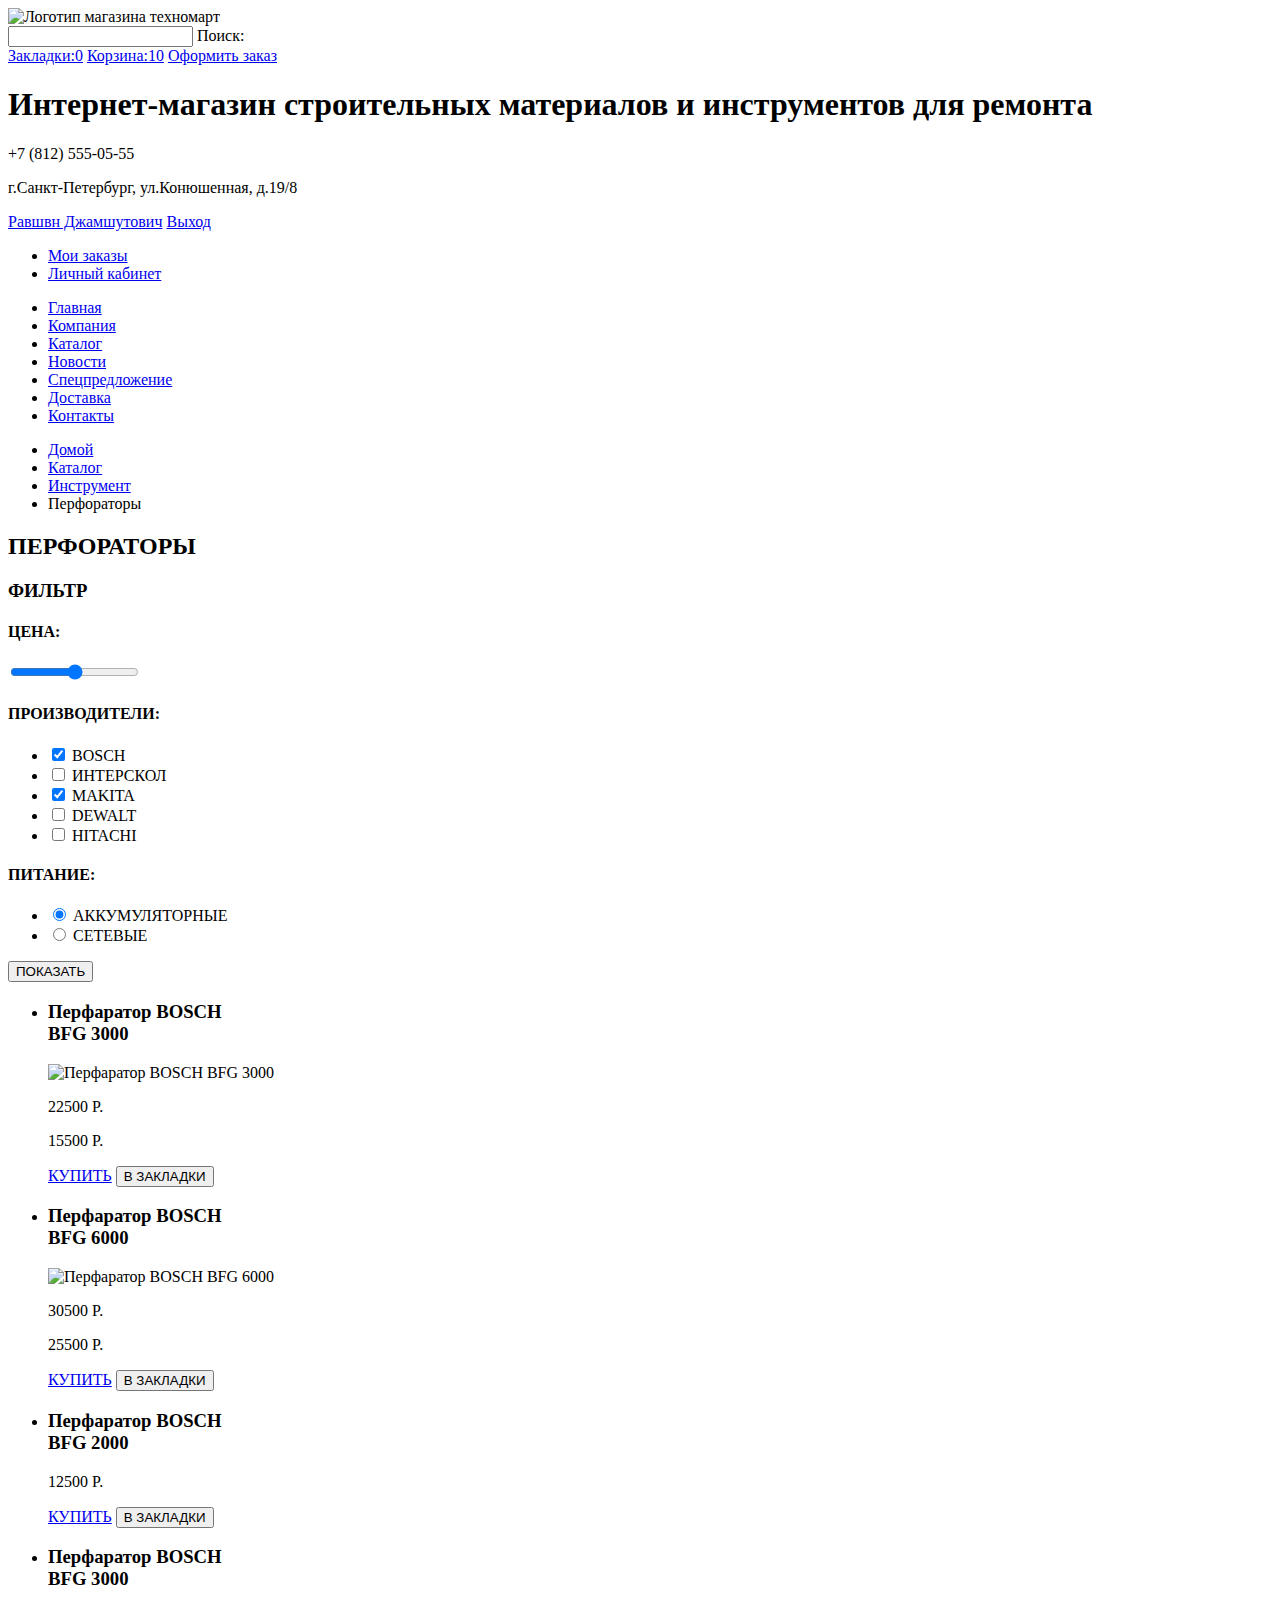
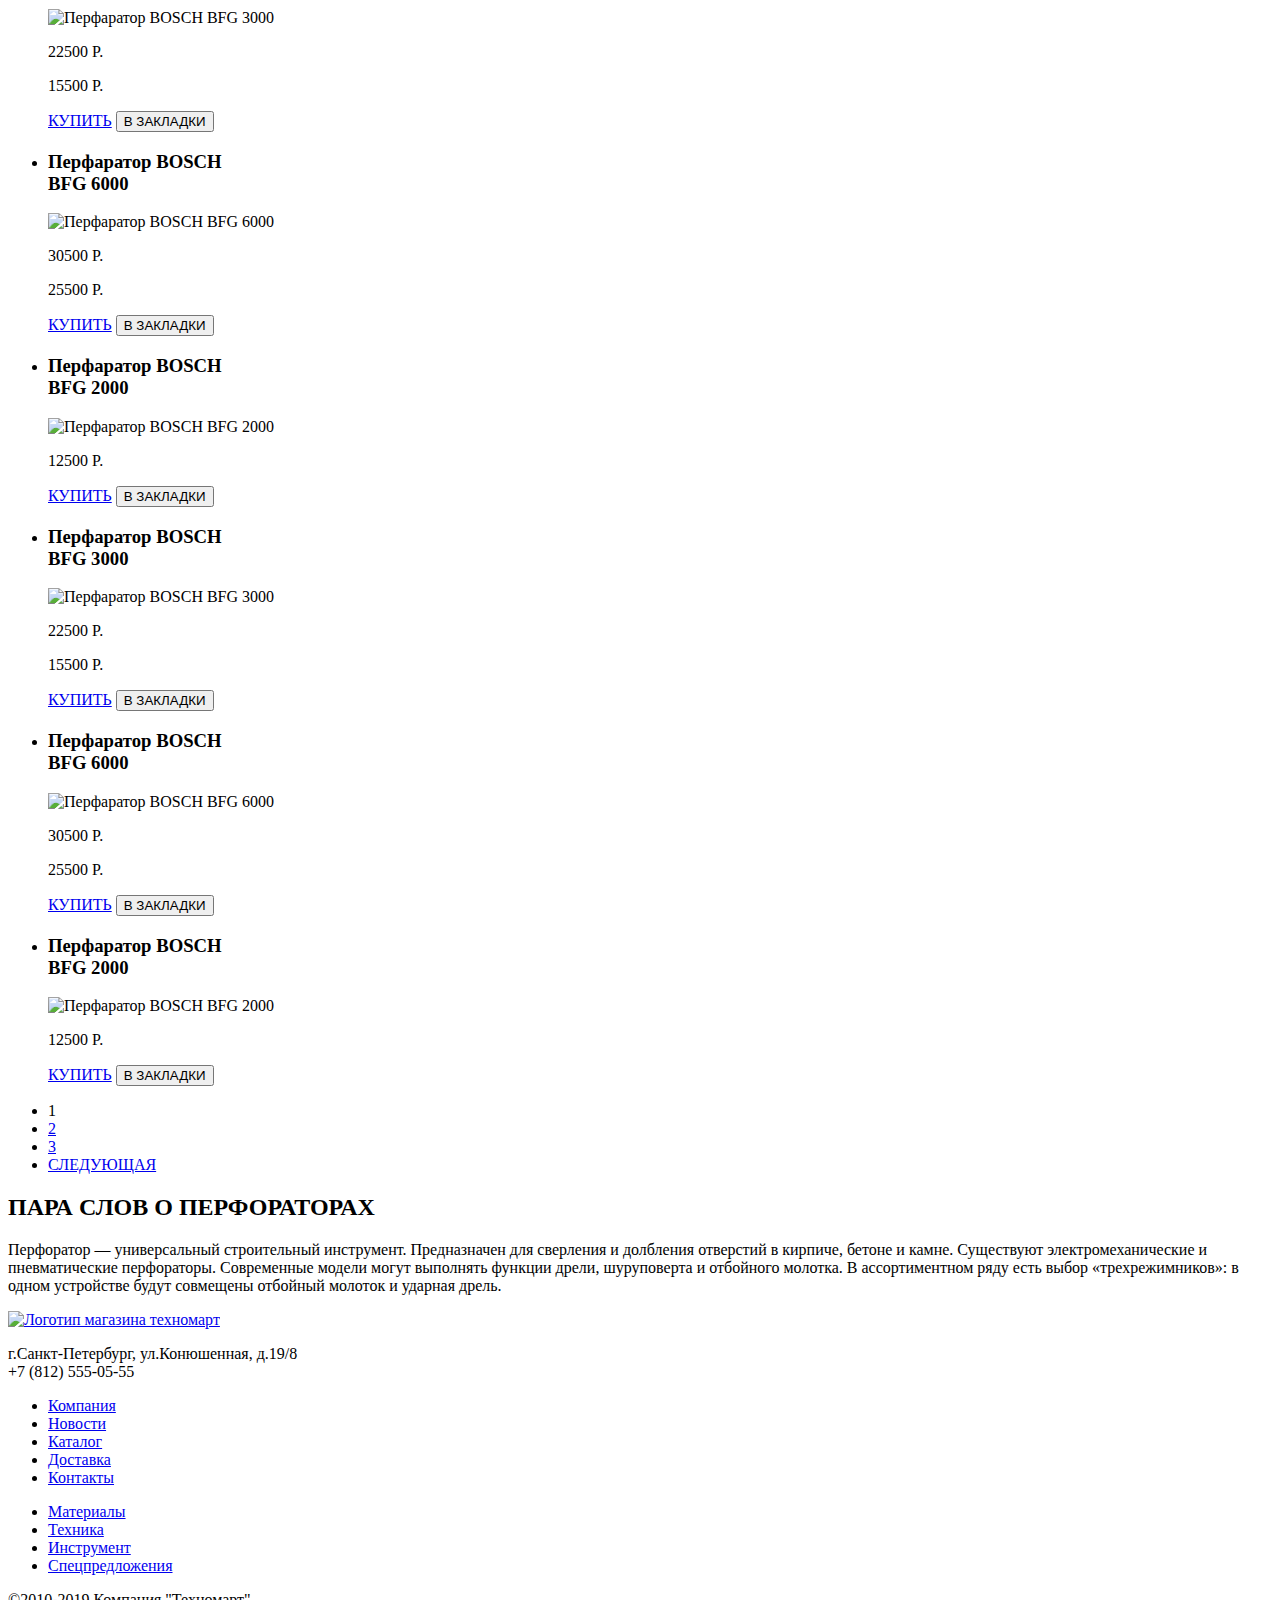
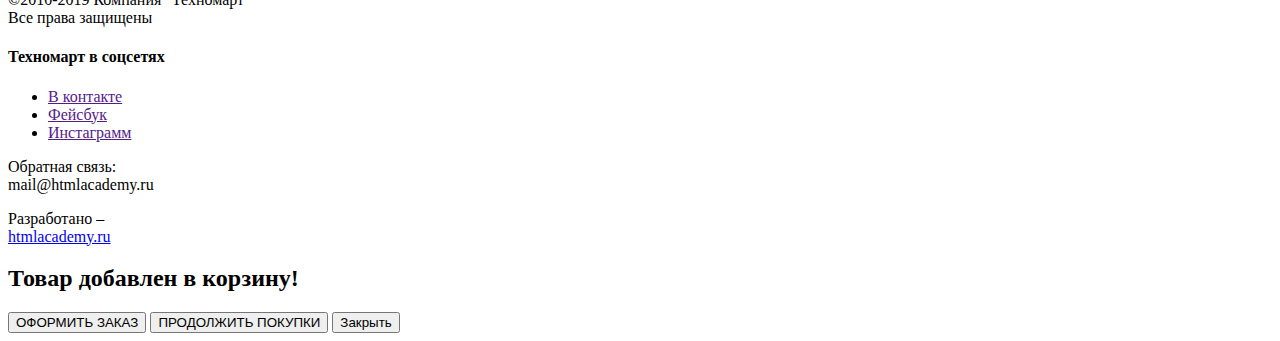
==== technomart-catalog.html @ 9d9e590a "задание 4" ====
<!DOCTYPE html>
<html lang="ru">

<head>
    <meta charset="utf-8">
    <title>HTML Academy: Техномарт</title>
</head>

<body>


    <header class="main-header">

        <section class="main-header-top">
            <a class="main-header-logo"><img src="img/logo-text.png" width="110" height="18"
                    alt="Логотип магазина техномарт">
            </a>

            <form action="#" method="post">
                <input type="search" name="search" id="search">
                <label for="search">Поиск:</label>
            </form>
            <a class="bookmarks" href="#">Закладки:0</a>
            <a class="card-сurrent" href="#">Корзина:10</a>
            <a class="checkout" href="#">Оформить заказ</a>
        </section>

        <div class="main-header-bottom">
            <h1>Интернет-магазин строительных материалов и инструментов для ремонта
            </h1>
            <div class="main-header-contacts">
                <p class="phone">
                    +7 (812) 555-05-55
                </p>
                <p class="address">
                    г.Санкт-Петербург, ул.Конюшенная, д.19/8
                </p>
            </div>

            <div class="user">
                <p class="user-name">
                    <a href="#">Равшвн Джамшутович</a>
                    <a href="#"><span class="visually-hidden">Выход</span></a>
                    <!--Здесь может списком зделать?-->
                </p>
                <ul class="user-data">
                    <li><a href="#">Мои заказы</a></li>
                    <li><a href="#">Личный кабинет</a></li>
                </ul>
            </div>

            <nav class="main-navigation">
                <ul class="site-navigation">
                    <li class="site-navigation-item"><a href="technomart-index.html">Главная</a></li>
                    <li class="site-navigation-item"><a href="#">Компания</a></li>
                    <li class="site-navigation-item"><a href="technomart-catalog.html">Каталог</a></li>
                    <li class="site-navigation-item"><a href="#">Новости</a></li>
                    <li class="site-navigation-item"><a href="#">Спецпредложение</a></li>
                    <li class="site-navigation-item"><a href="#">Доставка</a></li>
                    <li class="site-navigation-item"><a href="#">Контакты</a></li>
                </ul>
            </nav>
        </div>

    </header>


    <main class="container">

        <!--Здесь будет надпись фильтр и фильтр по цене (с ползунком)-->

        <ul class="breadcrumbs">
            <li><a href="technomart-index.html">Домой </a></li>
            <li><a href="technomart-catalog.html">Каталог </a></li>
            <li><a href="#">Инструмент</a></li>
            <li class="breadcrumbs-current">Перфораторы</li>
        </ul>

        <h2>ПЕРФОРАТОРЫ</h2>

        <h3 class="filter-title">ФИЛЬТР</h3>

        <form class="filter" method="get" action="#">

            <div class="price-filter">
                <h4 class="price-filter-title">ЦЕНА:</h4>
                <input type="range" id="price-range" name="price-range" min="0" max="3000" step="1">
            </div>
            <div class="price-filter-output">
                <output name="output1"></output>
                <output name="output2"></output>
            </div>
            <!--непонятно как этот фильтр делать-->

            <h4>ПРОИЗВОДИТЕЛИ:</h4>
            <ul>
                <li class="manufacturer-filters">
                    <input type="checkbox" name="bosch" id="bosch" checked>
                    <label for="bosch">BOSCH</label></li>
                <li class="manufacturer-filters"><input type="checkbox" name="interskol" id="interskol">
                    <label for="interskol">ИНТЕРСКОЛ</label></li>
                <li class="manufacturer-filters"><input type="checkbox" name="makita" id="makita" checked>
                    <label for="makita">MAKITA</label></li>
                <li class="manufacturer-filters"><input type="checkbox" name="dewalt" id="dewalt">
                    <label for="dewalt">DEWALT</label></li>
                <li class="manufacturer-filters"><input type="checkbox" name="hitachi" id="hitachi">
                    <label for="hitachi">HITACHI</label></li>
            </ul>

            <h4>ПИТАНИЕ:</h4>
            <ul>
                <li class="power-type"><input type="radio" name="power-type" value="battery" id="battery" checked>
                    <label for="battery">АККУМУЛЯТОРНЫЕ</label></li>
                <li class="power-type"><input type="radio" name="power-type" value="electrical" id="electrical">
                    <label for="electrical">СЕТЕВЫЕ</label></li>
            </ul>

            <button type="submit" class="filter-button button">ПОКАЗАТЬ</button>
        </form>


        <!--Здесь будет блок сортировки-->

        <section class="catalog">
            <ul class="catalog-list">
                <li class="catalog-item">
                    <h3>Перфаратор BOSCH <br> BFG 3000</h3>
                    <p class="catalog-item-image">
                        <img src="img/Perforator_3000.jpg" width="218" height="170" alt="Перфаратор BOSCH BFG 3000">
                    </p>
                    <p class="catalog-item-old-price">
                        22500 P.
                    </p>
                    <p class="catalog-item-new-price">
                        15500 P.
                    </p>
                    <p class="good-btn">
                        <a class="btn-bay" href="#">КУПИТЬ</a>
                        <button class="btn-mark">В ЗАКЛАДКИ</button>
                    </p>
                </li>
                <li class="catalog-item">
                    <h3>Перфаратор BOSCH <br> BFG 6000</h3>
                    <p class="catalog-item-image">
                        <img src="img/Perforator_6000.jpg" width="218" height="170" alt="Перфаратор BOSCH BFG 6000">
                    </p>
                    <p class="catalog-item-old-price">
                        30500 P.
                    </p>
                    <p class="catalog-item-new-price">
                        25500 P.
                    </p>
                    <p class="good-btn">
                        <a class="btn-bay" href="#">КУПИТЬ</a>
                        <button class="btn-mark">В ЗАКЛАДКИ</button>
                    </p>
                </li>
                <li class="catalog-item new">
                    <h3>Перфаратор BOSCH <br> BFG 2000</h3>
                    <p class="catalog-item-new-price">
                        12500 P.
                    </p>
                    <p class="good-btn">
                        <a class="btn-bay" href="#">КУПИТЬ</a>
                        <button class="btn-mark">В ЗАКЛАДКИ</button>
                    </p>
                </li>
                <li class="catalog-item">
                    <h3>Перфаратор BOSCH <br> BFG 3000</h3>
                    <p class="catalog-item-image">
                        <img src="img/Perforator_3000.jpg" width="218" height="170" alt="Перфаратор BOSCH BFG 3000">
                    </p>
                    <p class="catalog-item-old-price">
                        22500 P.
                    </p>
                    <p class="catalog-item-new-price">
                        15500 P.
                    </p>
                    <p class="good-btn">
                        <a class="btn-bay" href="#">КУПИТЬ</a>
                        <button class="btn-mark">В ЗАКЛАДКИ</button>
                    </p>
                </li>
                <li class="catalog-item new">
                    <h3>Перфаратор BOSCH <br> BFG 6000</h3>
                    <p class="catalog-item-image">
                        <img src="img/Perforator_6000.jpg" width="218" height="170" alt="Перфаратор BOSCH BFG 6000">
                    </p>
                    <p class="catalog-item-old-price">
                        30500 P.
                    </p>
                    <p class="catalog-item-new-price">
                        25500 P.
                    </p>
                    <p class="good-btn">
                        <a class="btn-bay" href="#">КУПИТЬ</a>
                        <button class="btn-mark">В ЗАКЛАДКИ</button>
                    </p>
                </li>
                <li class="catalog-item">
                    <h3>Перфаратор BOSCH <br> BFG 2000</h3>
                    <p class="catalog-item-image">
                        <img src="img/Perforator_2000.jpg" width="218" height="170" alt="Перфаратор BOSCH BFG 2000">
                    </p>
                    <p class="catalog-item-new-price">
                        12500 P.
                    </p>
                    <p class="good-btn">
                        <a class="btn-bay" href="#">КУПИТЬ</a>
                        <button class="btn-mark">В ЗАКЛАДКИ</button>
                    </p>
                </li>
                <li class="catalog-item new">
                    <h3>Перфаратор BOSCH <br> BFG 3000</h3>
                    <p class="catalog-item-image">
                        <img src="img/Perforator_3000.jpg" width="218" height="170" alt="Перфаратор BOSCH BFG 3000">
                    </p>
                    <p class="catalog-item-old-price">
                        22500 P.
                    </p>
                    <p class="catalog-item-new-price">
                        15500 P.
                    </p>
                    <p class="good-btn">
                        <a class="btn-bay" href="#">КУПИТЬ</a>
                        <button class="btn-mark">В ЗАКЛАДКИ</button>
                    </p>
                </li>
                <li class="catalog-item">
                    <h3>Перфаратор BOSCH <br> BFG 6000</h3>
                    <p class="catalog-item-image">
                        <img src="img/Perforator_6000.jpg" width="218" height="170" alt="Перфаратор BOSCH BFG 6000">
                    </p>
                    <p class="catalog-item-old-price">
                        30500 P.
                    </p>
                    <p class="catalog-item-new-price">
                        25500 P.
                    </p>
                    <p class="good-btn">
                        <a class="btn-bay" href="#">КУПИТЬ</a>
                        <button class="btn-mark">В ЗАКЛАДКИ</button>
                    </p>
                </li>
                <li class="catalog-item">
                    <h3>Перфаратор BOSCH <br> BFG 2000</h3>
                    <p class="catalog-item-image">
                        <img src="img/Perforator_2000.jpg" width="218" height="170" alt="Перфаратор BOSCH BFG 2000">
                    </p>
                    <p class="catalog-item-new-price">
                        12500 P.
                    </p>
                    <p class="good-btn">
                        <a class="btn-bay" href="#">КУПИТЬ</a>
                        <button class="btn-mark">В ЗАКЛАДКИ</button>
                    </p>
                </li>
            </ul>
        </section>

        <ul class="pagination-list">
            <li class="pagination-item"><a>1</a></li>
            <li class="pagination-item"><a href="#">2</a></li>
            <li class="pagination-item"><a href="#">3</a></li>
            <li class="pagination-item"><a href="#">СЛЕДУЮЩАЯ</a></li>
        </ul>
        <section class="about-perforator">
            <h2>ПАРА СЛОВ О ПЕРФОРАТОРАХ</h2>
            <p>Перфоратор — универсальный строительный инструмент. Предназначен для сверления и долбления отверстий
                в
                кирпиче, бетоне и камне.
                Существуют электромеханические и пневматические перфораторы. Современные модели могут выполнять
                функции
                дрели, шуруповерта и отбойного молотка. В ассортиментном ряду есть выбор «трехрежимников»: в одном
                устройстве будут совмещены отбойный молоток и ударная дрель.</P>
        </section>
    </main>

    <footer class="footer">

        <section class="footer-top">

            <div class="footer-logo-address">
                <a class="footer-logo" href="technomart-index.html"><img src="img/logo-text.png" width="140" height="24"
                        alt="Логотип магазина техномарт">
                </a>
                <P class="footer-address">
                    г.Санкт-Петербург, ул.Конюшенная, д.19/8 <br>
                    +7 (812) 555-05-55
                </P>
            </div>


            <nav class="footer-navigation">
                <ul class="footer-site-navigation">
                    <li><a href="#">Компания</a></li>
                    <li><a href="#">Новости</a></li>
                    <li><a href="technomart-catalog.html">Каталог</a></li>
                    <li><a href="#">Доставка</a></li>
                    <li><a href="#">Контакты</a></li>
                </ul>
                <ul class="footer-product-category">
                    <li><a href="#">Материалы</a></li>
                    <li><a href="#">Техника</a></li>
                    <li><a href="#">Инструмент</a></li>
                    <li><a href="#">Спецпредложения</a></li>
                </ul>

            </nav>
        </section>

        <section class="footer-bottom">
            <p class="company">
                &copy;2010-2019 Компания "Техномарт" <br>
                Все права защищены
            </p>

            <div class="footer-social">
                <h4 class="visually-hidden">Техномарт в соцсетях</h4>
                <ul>
                    <li><a class="social-button" href=""><span class="visually-hidden">В контакте</span></a></li>
                    <li><a class="social-button" href=""><span class="visually-hidden">Фейсбук</span></a></li>
                    <li><a class="social-button" href=""><span class="visually-hidden">Инстаграмм</span></a></li>
                </ul>
            </div>

            <p class="footer-feedback">
                Обратная связь:<br>
                <span> mail@htmlacademy.ru</span>
            </p>
            <p class="footer-copyrigeht">
                Разработано &ndash;
                <br>
                <a class="footer-copyrigeht-link" href="https://htmlacademy.ru/intensive/htmlcss"> htmlacademy.ru</a>
            </p>
        </section>

    </footer>
</body>

<!--Модальное окно карзины-->
<section class="modal-cart">
    <h2>
        Товар добавлен в корзину!
    </h2>
    <button class="button checkout" type="button">ОФОРМИТЬ ЗАКАЗ</button>
    <button class="button continue-shopping" type="button">ПРОДОЛЖИТЬ ПОКУПКИ</button>
    <button class="modal-cart-close" type="button">
        Закрыть
    </button>
</section>

</html>
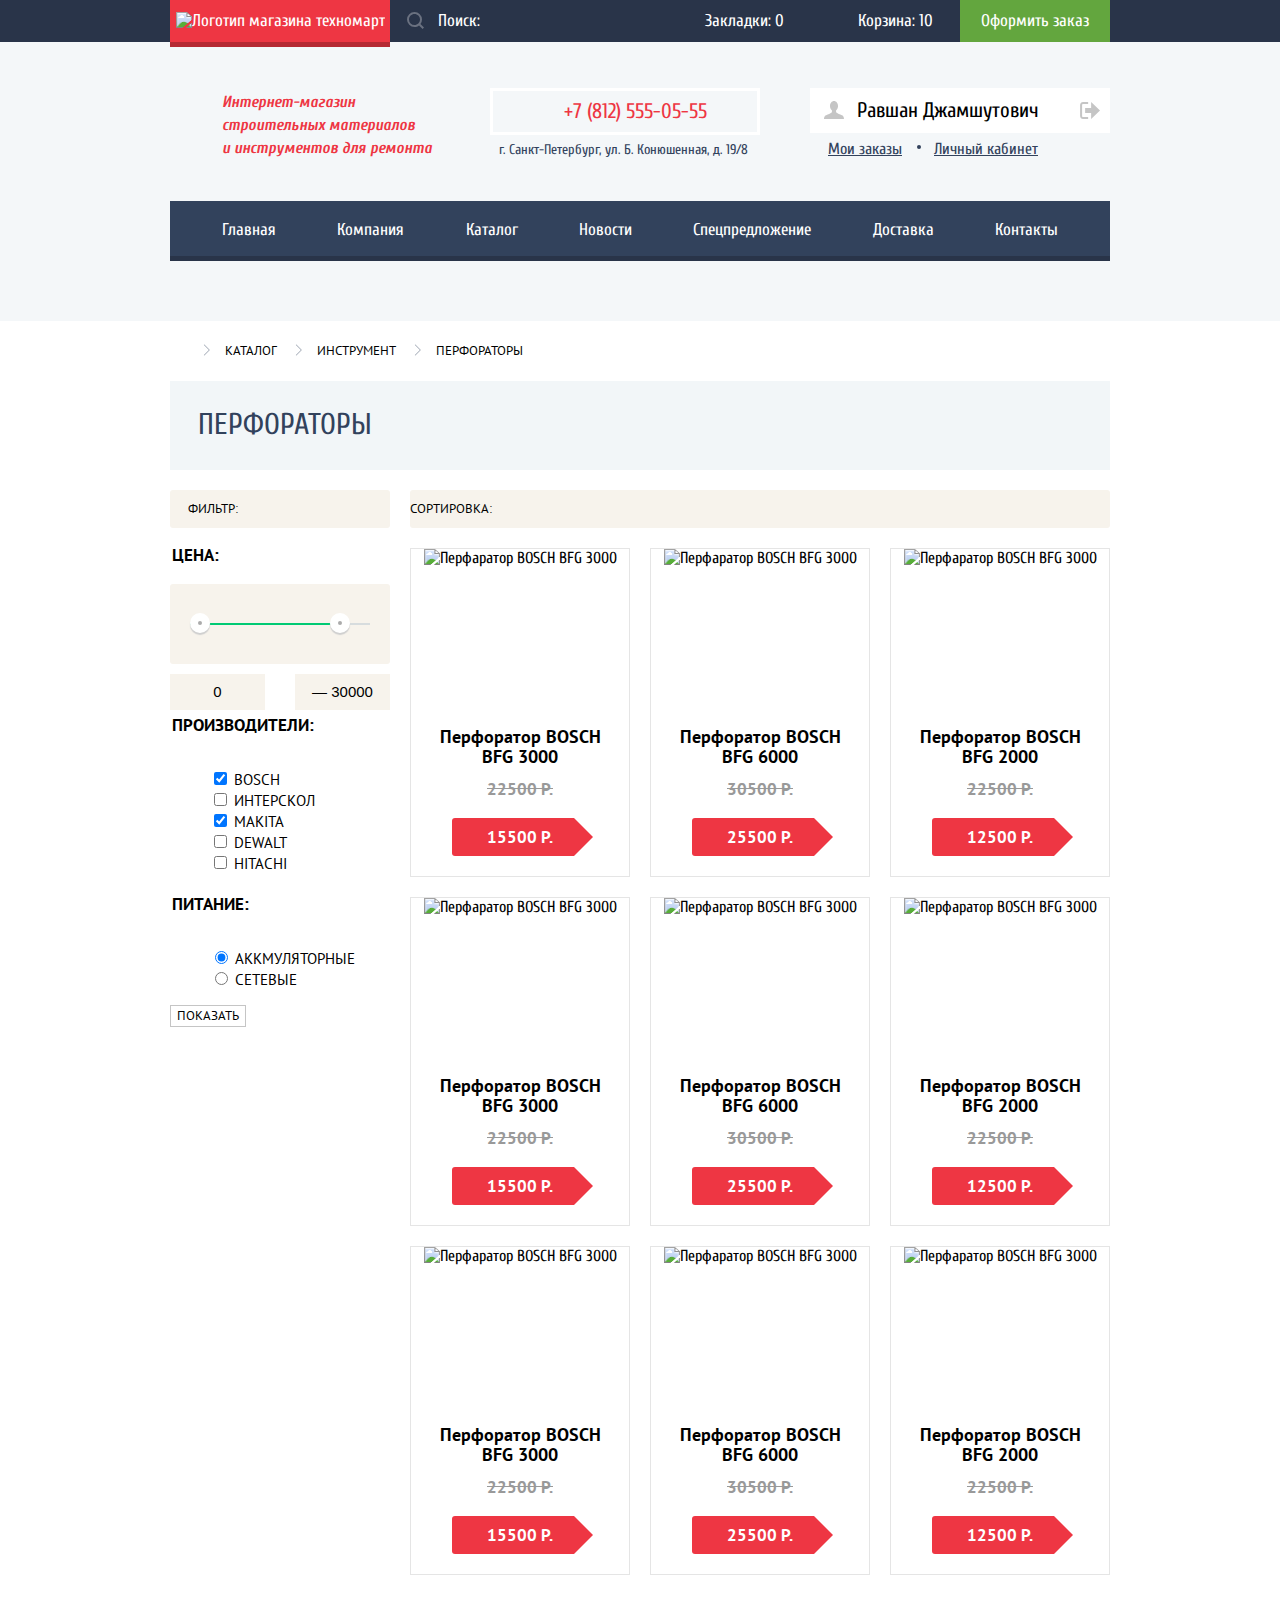
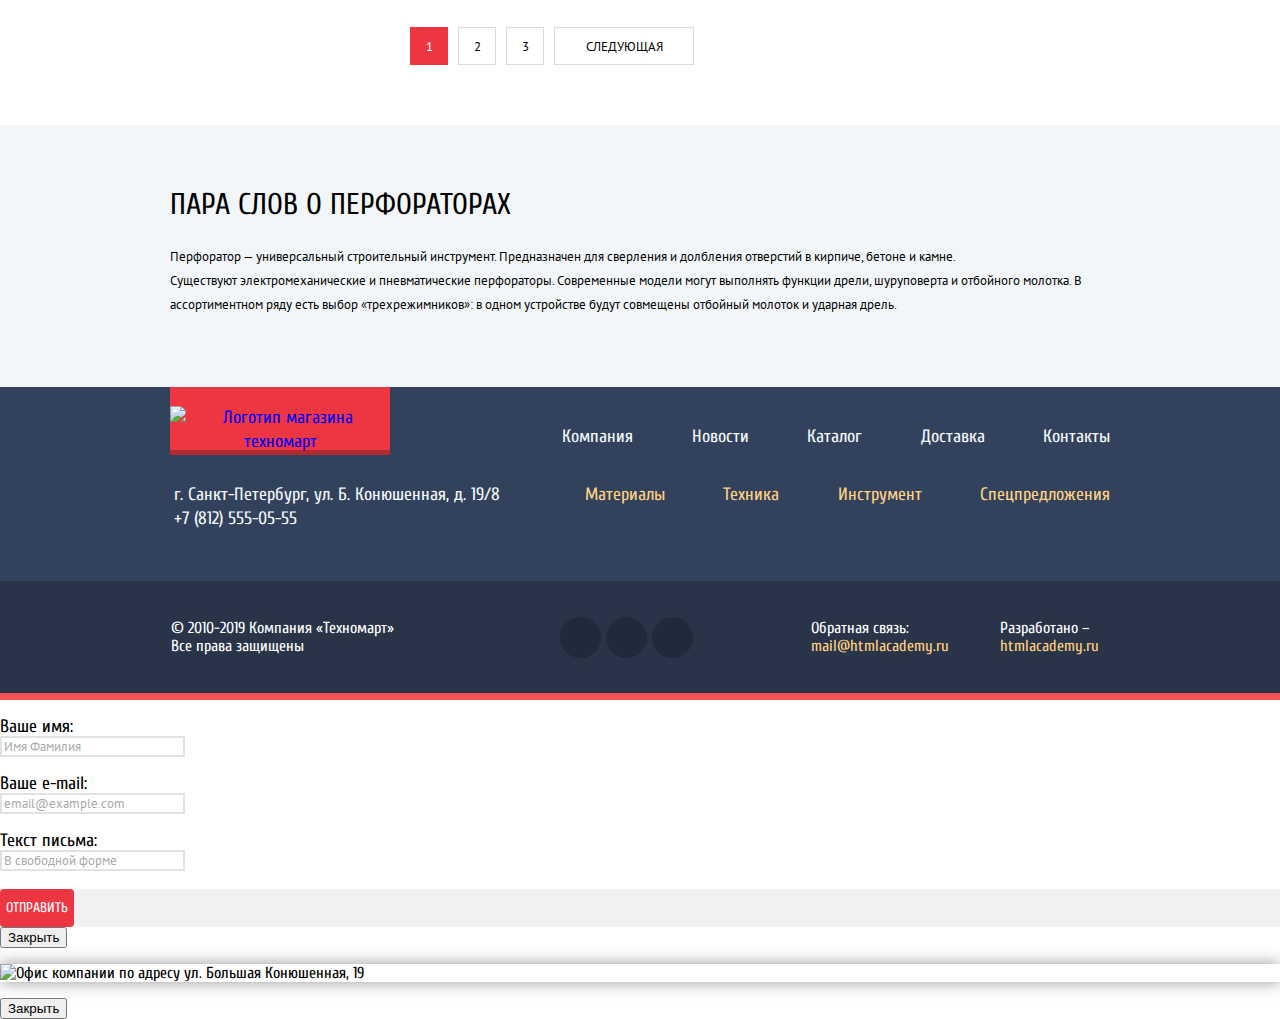
==== commit c537160b: "1" ====
--- a/technomart-catalog.html
+++ b/technomart-catalog.html
@@ -4,6 +4,9 @@
 <head>
     <meta charset="utf-8">
     <title>HTML Academy: Техномарт</title>
+    <link href="https://fonts.googleapis.com/css?family=Cuprum:400,400i,700%7CPT+Sans:400,700&display=swap&subset=cyrillic" rel="stylesheet">
+    <link href="css/normalize.css" rel="stylesheet">
+    <link href="css/style.css" rel="stylesheet">
 </head>
 
 <body>
@@ -11,343 +14,459 @@
 
     <header class="main-header">
 
-        <section class="main-header-top">
-            <a class="main-header-logo"><img src="img/logo-text.png" width="110" height="18"
-                    alt="Логотип магазина техномарт">
-            </a>
-
-            <form action="#" method="post">
-                <input type="search" name="search" id="search">
-                <label for="search">Поиск:</label>
-            </form>
-            <a class="bookmarks" href="#">Закладки:0</a>
-            <a class="card-сurrent" href="#">Корзина:10</a>
-            <a class="checkout" href="#">Оформить заказ</a>
-        </section>
+        <div class="main-header-top">
+            <div class="container">
+                <a class="main-header-logo" href="technomart-index.html"><img src="img/logo-text.png" width="110" height="18" alt="Логотип магазина техномарт">
+                </a>
+                <form class="search" action="#" method="post"><label class="visually-hidden">Поиск</label>
+                    <input type="search" name="search" id="search" placeholder="Поиск:">
+                    <svg xmlns="http://www.w3.org/2000/svg" width="17" height="17" viewBox="0 0 17 17"><path d="M17 15.586l-3.542-3.542A7.465 7.465 0 0 0 15 7.5 7.5 7.5 0 1 0 7.5 15c1.71 0 3.282-.579 4.544-1.542L15.586 17 17 15.586zM2 7.5C2 4.467 4.467 2 7.5 2 10.532 2 13 4.467 13 7.5c0 3.032-2.468 5.5-5.5 5.5A5.506 5.506 0 0 1 2 7.5z" fill="#6a7180"/></svg>
+
+                </form>
+
+                <a class="bookmarks" href="#">Закладки: 0</a>
+                <a class="card" href="#">Корзина: 10</a>
+                <a class="checkout" href="#">Оформить заказ</a>
+            </div>
+
+        </div>
 
         <div class="main-header-bottom">
-            <h1>Интернет-магазин строительных материалов и инструментов для ремонта
-            </h1>
-            <div class="main-header-contacts">
-                <p class="phone">
-                    +7 (812) 555-05-55
-                </p>
-                <p class="address">
-                    г.Санкт-Петербург, ул.Конюшенная, д.19/8
-                </p>
-            </div>
-
-            <div class="user">
-                <p class="user-name">
-                    <a href="#">Равшвн Джамшутович</a>
-                    <a href="#"><span class="visually-hidden">Выход</span></a>
-                    <!--Здесь может списком зделать?-->
-                </p>
-                <ul class="user-data">
-                    <li><a href="#">Мои заказы</a></li>
-                    <li><a href="#">Личный кабинет</a></li>
-                </ul>
-            </div>
-
-            <nav class="main-navigation">
-                <ul class="site-navigation">
-                    <li class="site-navigation-item"><a href="technomart-index.html">Главная</a></li>
-                    <li class="site-navigation-item"><a href="#">Компания</a></li>
-                    <li class="site-navigation-item"><a href="technomart-catalog.html">Каталог</a></li>
-                    <li class="site-navigation-item"><a href="#">Новости</a></li>
-                    <li class="site-navigation-item"><a href="#">Спецпредложение</a></li>
-                    <li class="site-navigation-item"><a href="#">Доставка</a></li>
-                    <li class="site-navigation-item"><a href="#">Контакты</a></li>
-                </ul>
-            </nav>
+            <div class="container">
+                <div class="header-bottom-wrapper">
+                    <h1>Интернет-магазин <br>строительных материалов <br>и инструментов для ремонта
+                    </h1>
+
+                    <div class="main-header-contacts">
+                        <p class="phone">
+                            +7 (812) 555-05-55
+                        </p>
+                        <p class="address">
+                            г. Санкт-Петербург, ул. Б. Конюшенная, д. 19/8
+                        </p>
+                    </div>
+
+                    <div class="user">
+                        <p class="user-name">
+                            <a class="user-door" href="# "><svg xmlns="http://www.w3.org/2000/svg" width="20" height="18" viewBox="0 0 20 18"><path fill="#c5c5c5" d="M17.881 14.166c-2.144-.735-4.256-1.666-5.207-2.39-.657-.501-.77-1.618-.517-2.415 1.118-.903 1.864-2.477 1.864-4.278C14.021 2.276 12.221 0 10 0S5.979 2.276 5.979 5.083c0 1.801.746 3.374 1.863 4.277.253.798.141 1.915-.517 2.416-.95.724-3.063 1.654-5.207 2.39S0 18 0 18h20s.025-3.099-2.119-3.834z"/></svg>Равшан Джамшутович</a>
+                            <a class="user-out" href="# "><svg xmlns="http://www.w3.org/2000/svg" width="21" height="17" viewBox="0 0 21 17"><g fill="#c5c5c5"><path fill="#c5c5c5" d="M21 8.5L12.125 0v6h-6v5h6v6z"/><path fill="#c5c5c5" d="M3.106 13.952V3.048c.018-.376.171-1.057 1.01-1.057h5.027V0H4.116C1.938 0 1.112 1.81 1.087 3.027v10.946C1.112 15.189 1.938 17 4.116 17h5.027v-1.99H4.116c-.839 0-.992-.683-1.01-1.058z"/></g></svg><span class="visually-hidden ">Выход</span></a>
+                            <!--Здесь может списком зделать?-->
+                        </p>
+                        <ul class="user-data">
+                            <li><a href="#">Мои заказы</a></li>
+                            <li class="private-office"><a href="#">Личный кабинет</a></li>
+                        </ul>
+                    </div>
+                </div>
+
+                <nav class="main-navigation">
+                    <ul class="site-navigation">
+                        <li><a href="technomart-index.html">Главная</a></li>
+                        <li><a href="# ">Компания</a></li>
+                        <li><a href="technomart-catalog.html">Каталог</a></li>
+                        <li><a href="# ">Новости</a></li>
+                        <li><a href="# ">Спецпредложение</a></li>
+                        <li><a href="# ">Доставка</a></li>
+                        <li><a href="# ">Контакты</a></li>
+                    </ul>
+                </nav>
+            </div>
         </div>
 
     </header>
 
 
-    <main class="container">
-
-        <!--Здесь будет надпись фильтр и фильтр по цене (с ползунком)-->
-
-        <ul class="breadcrumbs">
-            <li><a href="technomart-index.html">Домой </a></li>
-            <li><a href="technomart-catalog.html">Каталог </a></li>
-            <li><a href="#">Инструмент</a></li>
-            <li class="breadcrumbs-current">Перфораторы</li>
-        </ul>
-
-        <h2>ПЕРФОРАТОРЫ</h2>
-
-        <h3 class="filter-title">ФИЛЬТР</h3>
-
-        <form class="filter" method="get" action="#">
-
-            <div class="price-filter">
-                <h4 class="price-filter-title">ЦЕНА:</h4>
-                <input type="range" id="price-range" name="price-range" min="0" max="3000" step="1">
-            </div>
-            <div class="price-filter-output">
-                <output name="output1"></output>
-                <output name="output2"></output>
-            </div>
-            <!--непонятно как этот фильтр делать-->
-
-            <h4>ПРОИЗВОДИТЕЛИ:</h4>
-            <ul>
-                <li class="manufacturer-filters">
-                    <input type="checkbox" name="bosch" id="bosch" checked>
-                    <label for="bosch">BOSCH</label></li>
-                <li class="manufacturer-filters"><input type="checkbox" name="interskol" id="interskol">
-                    <label for="interskol">ИНТЕРСКОЛ</label></li>
-                <li class="manufacturer-filters"><input type="checkbox" name="makita" id="makita" checked>
-                    <label for="makita">MAKITA</label></li>
-                <li class="manufacturer-filters"><input type="checkbox" name="dewalt" id="dewalt">
-                    <label for="dewalt">DEWALT</label></li>
-                <li class="manufacturer-filters"><input type="checkbox" name="hitachi" id="hitachi">
-                    <label for="hitachi">HITACHI</label></li>
+    <main>
+
+        <div class="container">
+            <ul class="breadcrumbs">
+                <li class="home"><a href="technomart-index.html"><span class="visually-hidden">Домой</span></a></li>
+                <li><a href="technomart-catalog.html">Каталог</a></li>
+                <li><a href="# ">Инструмент</a></li>
+                <li class="breadcrumbs-current"><a href="# ">Перфораторы</a></li>
             </ul>
 
-            <h4>ПИТАНИЕ:</h4>
-            <ul>
-                <li class="power-type"><input type="radio" name="power-type" value="battery" id="battery" checked>
-                    <label for="battery">АККУМУЛЯТОРНЫЕ</label></li>
-                <li class="power-type"><input type="radio" name="power-type" value="electrical" id="electrical">
-                    <label for="electrical">СЕТЕВЫЕ</label></li>
-            </ul>
-
-            <button type="submit" class="filter-button button">ПОКАЗАТЬ</button>
-        </form>
-
-
-        <!--Здесь будет блок сортировки-->
-
-        <section class="catalog">
-            <ul class="catalog-list">
-                <li class="catalog-item">
-                    <h3>Перфаратор BOSCH <br> BFG 3000</h3>
-                    <p class="catalog-item-image">
-                        <img src="img/Perforator_3000.jpg" width="218" height="170" alt="Перфаратор BOSCH BFG 3000">
-                    </p>
-                    <p class="catalog-item-old-price">
-                        22500 P.
-                    </p>
-                    <p class="catalog-item-new-price">
-                        15500 P.
-                    </p>
-                    <p class="good-btn">
-                        <a class="btn-bay" href="#">КУПИТЬ</a>
-                        <button class="btn-mark">В ЗАКЛАДКИ</button>
-                    </p>
-                </li>
-                <li class="catalog-item">
-                    <h3>Перфаратор BOSCH <br> BFG 6000</h3>
-                    <p class="catalog-item-image">
-                        <img src="img/Perforator_6000.jpg" width="218" height="170" alt="Перфаратор BOSCH BFG 6000">
-                    </p>
-                    <p class="catalog-item-old-price">
-                        30500 P.
-                    </p>
-                    <p class="catalog-item-new-price">
-                        25500 P.
-                    </p>
-                    <p class="good-btn">
-                        <a class="btn-bay" href="#">КУПИТЬ</a>
-                        <button class="btn-mark">В ЗАКЛАДКИ</button>
-                    </p>
-                </li>
-                <li class="catalog-item new">
-                    <h3>Перфаратор BOSCH <br> BFG 2000</h3>
-                    <p class="catalog-item-new-price">
-                        12500 P.
-                    </p>
-                    <p class="good-btn">
-                        <a class="btn-bay" href="#">КУПИТЬ</a>
-                        <button class="btn-mark">В ЗАКЛАДКИ</button>
-                    </p>
-                </li>
-                <li class="catalog-item">
-                    <h3>Перфаратор BOSCH <br> BFG 3000</h3>
-                    <p class="catalog-item-image">
-                        <img src="img/Perforator_3000.jpg" width="218" height="170" alt="Перфаратор BOSCH BFG 3000">
-                    </p>
-                    <p class="catalog-item-old-price">
-                        22500 P.
-                    </p>
-                    <p class="catalog-item-new-price">
-                        15500 P.
-                    </p>
-                    <p class="good-btn">
-                        <a class="btn-bay" href="#">КУПИТЬ</a>
-                        <button class="btn-mark">В ЗАКЛАДКИ</button>
-                    </p>
-                </li>
-                <li class="catalog-item new">
-                    <h3>Перфаратор BOSCH <br> BFG 6000</h3>
-                    <p class="catalog-item-image">
-                        <img src="img/Perforator_6000.jpg" width="218" height="170" alt="Перфаратор BOSCH BFG 6000">
-                    </p>
-                    <p class="catalog-item-old-price">
-                        30500 P.
-                    </p>
-                    <p class="catalog-item-new-price">
-                        25500 P.
-                    </p>
-                    <p class="good-btn">
-                        <a class="btn-bay" href="#">КУПИТЬ</a>
-                        <button class="btn-mark">В ЗАКЛАДКИ</button>
-                    </p>
-                </li>
-                <li class="catalog-item">
-                    <h3>Перфаратор BOSCH <br> BFG 2000</h3>
-                    <p class="catalog-item-image">
-                        <img src="img/Perforator_2000.jpg" width="218" height="170" alt="Перфаратор BOSCH BFG 2000">
-                    </p>
-                    <p class="catalog-item-new-price">
-                        12500 P.
-                    </p>
-                    <p class="good-btn">
-                        <a class="btn-bay" href="#">КУПИТЬ</a>
-                        <button class="btn-mark">В ЗАКЛАДКИ</button>
-                    </p>
-                </li>
-                <li class="catalog-item new">
-                    <h3>Перфаратор BOSCH <br> BFG 3000</h3>
-                    <p class="catalog-item-image">
-                        <img src="img/Perforator_3000.jpg" width="218" height="170" alt="Перфаратор BOSCH BFG 3000">
-                    </p>
-                    <p class="catalog-item-old-price">
-                        22500 P.
-                    </p>
-                    <p class="catalog-item-new-price">
-                        15500 P.
-                    </p>
-                    <p class="good-btn">
-                        <a class="btn-bay" href="#">КУПИТЬ</a>
-                        <button class="btn-mark">В ЗАКЛАДКИ</button>
-                    </p>
-                </li>
-                <li class="catalog-item">
-                    <h3>Перфаратор BOSCH <br> BFG 6000</h3>
-                    <p class="catalog-item-image">
-                        <img src="img/Perforator_6000.jpg" width="218" height="170" alt="Перфаратор BOSCH BFG 6000">
-                    </p>
-                    <p class="catalog-item-old-price">
-                        30500 P.
-                    </p>
-                    <p class="catalog-item-new-price">
-                        25500 P.
-                    </p>
-                    <p class="good-btn">
-                        <a class="btn-bay" href="#">КУПИТЬ</a>
-                        <button class="btn-mark">В ЗАКЛАДКИ</button>
-                    </p>
-                </li>
-                <li class="catalog-item">
-                    <h3>Перфаратор BOSCH <br> BFG 2000</h3>
-                    <p class="catalog-item-image">
-                        <img src="img/Perforator_2000.jpg" width="218" height="170" alt="Перфаратор BOSCH BFG 2000">
-                    </p>
-                    <p class="catalog-item-new-price">
-                        12500 P.
-                    </p>
-                    <p class="good-btn">
-                        <a class="btn-bay" href="#">КУПИТЬ</a>
-                        <button class="btn-mark">В ЗАКЛАДКИ</button>
-                    </p>
-                </li>
-            </ul>
-        </section>
-
-        <ul class="pagination-list">
-            <li class="pagination-item"><a>1</a></li>
-            <li class="pagination-item"><a href="#">2</a></li>
-            <li class="pagination-item"><a href="#">3</a></li>
-            <li class="pagination-item"><a href="#">СЛЕДУЮЩАЯ</a></li>
-        </ul>
+            <div class="perforatory">
+                <h2>Перфораторы</h2>
+            </div>
+            <div class="catalog-wrapper">
+                <div class="catalog-filter">
+                    <div class="filter-title ">
+                        <h3>фильтр:</h3>
+                    </div>
+
+                    <form class="filter" method="get" action="#">
+                        <fieldset class="filter-price">
+                            <legend>Цена:</legend>
+                            <!--фильтр с ползунком
+            <div class="price-filter ">
+                <h4 class="price-filter-title ">ЦЕНА:</h4>
+                <input type="range " id="price-range " name="price-range " min="0 " max="3000 " step="1 ">
+            </div>
+            <div class="price-filter-output ">
+                <output name="output1 "></output>
+                <output name="output2 "></output>
+            </div>
+           -->
+                            <div class="range-filter">
+                                <div class="range-controls">
+                                    <div class="scale">
+                                        <div class="bar"></div>
+                                    </div>
+                                    <div class="toggle toggle-min"></div>
+                                    <div class="toggle toggle-max"></div>
+                                </div>
+                                <div class="price-controls">
+                                    <input name="min-price" type="text" value="0">
+                                    <input name="max-price" type="text" value="— 30000">
+                                </div>
+                            </div>
+                        </fieldset>
+                        <fieldset>
+                            <legend>Производители:</legend>
+                            <ul>
+                                <li class="manufacturer-filters ">
+                                    <input class="filer-input" type="checkbox" name="bosch" id="bosch" checked>
+                                    <label for="bosch">BOSCH</label>
+                                </li>
+                                <li class="manufacturer-filters">
+                                    <input class="filer-input" type="checkbox" name="interskol " id="interskol ">
+                                    <label for="interskol">Интерскол</label>
+                                </li>
+                                <li class="manufacturer-filters">
+                                    <input class="filer-input" type="checkbox" name="makita " id="makita " checked>
+                                    <label for="makita ">MAKITA</label>
+                                </li>
+                                <li class="manufacturer-filters">
+                                    <input class="filer-input" type="checkbox" name="dewalt " id="dewalt ">
+                                    <label for="dewalt ">DEWALT</label>
+                                </li>
+                                <li class="manufacturer-filters">
+                                    <input class="filer-input" type="checkbox" name="hitachi " id="hitachi ">
+                                    <label for="hitachi ">HITACHI</label>
+                                </li>
+                            </ul>
+                        </fieldset>
+                        <fieldset>
+                            <legend>Питание:</legend>
+                            <ul>
+                                <li class="power-type "><input type="radio" name="power-type" value="battery" id="battery" checked>
+                                    <label for="battery ">Аккмуляторные</label></li>
+                                <li class="power-type"><input type="radio" name="power-type" value="electrical" id="electrical">
+                                    <label for="electrical">СЕТЕВЫЕ</label></li>
+                            </ul>
+                        </fieldset>
+
+                        <button type="submit " class="filter-button">Показать</button>
+                    </form>
+                </div>
+
+
+                <section class="catalog ">
+                    <div class="sorting">
+                        <h3>Сортировка:</h3>
+                        <!--Здесь будет блок сортировки-->
+                    </div>
+                    <ul class="catalog-list">
+
+
+                        <li class="catalog-item ">
+                            <!--<div class="flag flag-new">новинка</div>-->
+                            <div class="good-btn">
+                                <a class="btn-bay" href="#">Купить</a>
+                                <button class="btn-mark">В закладки</button>
+                            </div>
+                            <div class="catalog-item-image">
+                                <img src="img/Perforator_3000.jpg" width="218 " height="170 " alt="Перфаратор BOSCH BFG 3000">
+                            </div>
+                            <h3>Перфoратор BOSCH BFG 3000</h3>
+                            <div class="catalog-item-old-price ">
+                                22500 P.
+                            </div>
+                            <div class="catalog-item-new-price ">
+                                15500 P.
+                            </div>
+
+                        </li>
+
+                        <li class="catalog-item ">
+                            <!--<div class="flag flag-new">новинка</div>-->
+                            <div class="good-btn">
+                                <a class="btn-bay" href="#">Купить</a>
+                                <button class="btn-mark">В закладки</button>
+                            </div>
+                            <div class="catalog-item-image">
+                                <img src="img/Perforator_6000.jpg" width="218 " height="170 " alt="Перфаратор BOSCH BFG 3000">
+                            </div>
+                            <h3>Перфoратор BOSCH BFG 6000</h3>
+                            <div class="catalog-item-old-price ">
+                                30500 P.
+                            </div>
+                            <div class="catalog-item-new-price ">
+                                25500 P.
+                            </div>
+
+                        </li>
+
+
+                        <li class="catalog-item ">
+                            <div class="flag flag-new">новинка</div>
+                            <div class="good-btn">
+                                <a class="btn-bay" href="#">Купить</a>
+                                <button class="btn-mark">В закладки</button>
+                            </div>
+                            <div class="catalog-item-image">
+                                <img src="img/Perforator_2000.jpg" width="218 " height="170 " alt="Перфаратор BOSCH BFG 3000">
+                            </div>
+                            <h3>Перфoратор BOSCH BFG 2000</h3>
+                            <div class="catalog-item-old-price ">
+                                22500 P.
+                            </div>
+                            <div class="catalog-item-new-price ">
+                                12500 P.
+                            </div>
+
+                        </li>
+
+                        <li class="catalog-item ">
+                            <!--<div class="flag flag-new">новинка</div>-->
+                            <div class="good-btn">
+                                <a class="btn-bay" href="#">Купить</a>
+                                <button class="btn-mark">В закладки</button>
+                            </div>
+                            <div class="catalog-item-image">
+                                <img src="img/Perforator_3000.jpg" width="218 " height="170 " alt="Перфаратор BOSCH BFG 3000">
+                            </div>
+                            <h3>Перфoратор BOSCH BFG 3000</h3>
+                            <div class="catalog-item-old-price ">
+                                22500 P.
+                            </div>
+                            <div class="catalog-item-new-price ">
+                                15500 P.
+                            </div>
+
+                        </li>
+
+                        <li class="catalog-item ">
+                            <div class="flag flag-new">новинка</div>
+                            <div class="good-btn">
+                                <a class="btn-bay" href="#">Купить</a>
+                                <button class="btn-mark">В закладки</button>
+                            </div>
+                            <div class="catalog-item-image">
+                                <img src="img/Perforator_6000.jpg" width="218 " height="170 " alt="Перфаратор BOSCH BFG 3000">
+                            </div>
+                            <h3>Перфoратор BOSCH BFG 6000</h3>
+                            <div class="catalog-item-old-price ">
+                                30500 P.
+                            </div>
+                            <div class="catalog-item-new-price ">
+                                25500 P.
+                            </div>
+
+                        </li>
+
+                        <li class="catalog-item ">
+                            <!--<div class="flag flag-new">новинка</div>-->
+                            <div class="good-btn">
+                                <a class="btn-bay" href="#">Купить</a>
+                                <button class="btn-mark">В закладки</button>
+                            </div>
+                            <div class="catalog-item-image">
+                                <img src="img/Perforator_2000.jpg" width="218 " height="170 " alt="Перфаратор BOSCH BFG 3000">
+                            </div>
+                            <h3>Перфoратор BOSCH BFG 2000</h3>
+                            <div class="catalog-item-old-price ">
+                                22500 P.
+                            </div>
+                            <div class="catalog-item-new-price ">
+                                12500 P.
+                            </div>
+
+                        </li>
+
+                        <li class="catalog-item ">
+                            <div class="flag flag-new">новинка</div>
+                            <div class="good-btn">
+                                <a class="btn-bay" href="#">Купить</a>
+                                <button class="btn-mark">В закладки</button>
+                            </div>
+                            <div class="catalog-item-image">
+                                <img src="img/Perforator_3000.jpg" width="218 " height="170 " alt="Перфаратор BOSCH BFG 3000">
+                            </div>
+                            <h3>Перфoратор BOSCH BFG 3000</h3>
+                            <div class="catalog-item-old-price ">
+                                22500 P.
+                            </div>
+                            <div class="catalog-item-new-price ">
+                                15500 P.
+                            </div>
+
+                        </li>
+                        <li class="catalog-item ">
+                            <!--<div class="flag flag-new">новинка</div>-->
+                            <div class="good-btn">
+                                <a class="btn-bay" href="#">Купить</a>
+                                <button class="btn-mark">В закладки</button>
+                            </div>
+                            <div class="catalog-item-image">
+                                <img src="img/Perforator_6000.jpg" width="218 " height="170 " alt="Перфаратор BOSCH BFG 3000">
+                            </div>
+                            <h3>Перфoратор BOSCH BFG 6000</h3>
+                            <div class="catalog-item-old-price ">
+                                30500 P.
+                            </div>
+                            <div class="catalog-item-new-price ">
+                                25500 P.
+                            </div>
+
+                            <li class="catalog-item ">
+                                <!--<div class="flag flag-new">новинка</div>-->
+                                <div class="good-btn">
+                                    <a class="btn-bay" href="#">Купить</a>
+                                    <button class="btn-mark">В закладки</button>
+                                </div>
+                                <div class="catalog-item-image">
+                                    <img src="img/Perforator_2000.jpg" width="218 " height="170 " alt="Перфаратор BOSCH BFG 3000">
+                                </div>
+                                <h3>Перфoратор BOSCH BFG 2000</h3>
+                                <div class="catalog-item-old-price ">
+                                    22500 P.
+                                </div>
+                                <div class="catalog-item-new-price ">
+                                    12500 P.
+                                </div>
+
+                            </li>
+
+                    </ul>
+                    <ul class="pagination-list">
+                        <li class="pagination-item pagination-item-current"><a>1</a></li>
+                        <li class="pagination-item "><a href="# ">2</a></li>
+                        <li class="pagination-item"><a href="# ">3</a></li>
+                        <li class="pagination-item"><a href="# ">Следующая</a></li>
+                    </ul>
+                </section>
+
+
+
+            </div>
+        </div>
         <section class="about-perforator">
-            <h2>ПАРА СЛОВ О ПЕРФОРАТОРАХ</h2>
-            <p>Перфоратор — универсальный строительный инструмент. Предназначен для сверления и долбления отверстий
-                в
-                кирпиче, бетоне и камне.
-                Существуют электромеханические и пневматические перфораторы. Современные модели могут выполнять
-                функции
-                дрели, шуруповерта и отбойного молотка. В ассортиментном ряду есть выбор «трехрежимников»: в одном
-                устройстве будут совмещены отбойный молоток и ударная дрель.</P>
+            <div class="container">
+                <h2>Пара слов о перфораторах</h2>
+                <p>Перфоратор — универсальный строительный инструмент. Предназначен для сверления и долбления отверстий в кирпиче, бетоне и камне. <br>Существуют электромеханические и пневматические перфораторы. Современные модели могут выполнять функции
+                    дрели, шуруповерта и отбойного молотка. В ассортиментном ряду есть выбор «трехрежимников»: в одном устройстве будут совмещены отбойный молоток и ударная дрель.</P>
+            </div>
         </section>
     </main>
 
     <footer class="footer">
 
-        <section class="footer-top">
-
-            <div class="footer-logo-address">
-                <a class="footer-logo" href="technomart-index.html"><img src="img/logo-text.png" width="140" height="24"
-                        alt="Логотип магазина техномарт">
-                </a>
-                <P class="footer-address">
-                    г.Санкт-Петербург, ул.Конюшенная, д.19/8 <br>
-                    +7 (812) 555-05-55
-                </P>
-            </div>
-
-
-            <nav class="footer-navigation">
-                <ul class="footer-site-navigation">
-                    <li><a href="#">Компания</a></li>
-                    <li><a href="#">Новости</a></li>
-                    <li><a href="technomart-catalog.html">Каталог</a></li>
-                    <li><a href="#">Доставка</a></li>
-                    <li><a href="#">Контакты</a></li>
-                </ul>
-                <ul class="footer-product-category">
-                    <li><a href="#">Материалы</a></li>
-                    <li><a href="#">Техника</a></li>
-                    <li><a href="#">Инструмент</a></li>
-                    <li><a href="#">Спецпредложения</a></li>
-                </ul>
-
-            </nav>
-        </section>
-
-        <section class="footer-bottom">
-            <p class="company">
-                &copy;2010-2019 Компания "Техномарт" <br>
-                Все права защищены
+        <div class="footer-top">
+            <div class="container">
+
+                <div class="footer-logo-address">
+                    <a class="footer-logo" href="technomart-index.html"><img src="img/logo-text.png" width="140" height="24" alt="Логотип магазина техномарт">
+                    </a>
+                    <P class="footer-address">
+                        г. Санкт-Петербург, ул. Б. Конюшенная, д. 19/8 <br> +7 (812) 555-05-55
+                    </P>
+                </div>
+
+
+                <nav class="footer-navigation">
+                    <ul class="footer-site-navigation">
+                        <li><a href="#">Компания</a></li>
+                        <li><a href="#">Новости</a></li>
+                        <li><a href="technomart-catalog.html">Каталог</a></li>
+                        <li><a href="#">Доставка</a></li>
+                        <li><a href="#">Контакты</a></li>
+                    </ul>
+                    <ul class="footer-product">
+                        <li><a href="#">Материалы</a></li>
+                        <li><a href="#">Техника</a></li>
+                        <li><a href="#">Инструмент</a></li>
+                        <li><a href="#">Спецпредложения</a></li>
+                    </ul>
+
+                </nav>
+            </div>
+        </div>
+
+        <div class="footer-bottom">
+            <div class="container">
+                <p class="company">
+                    &copy; 2010-2019 Компания «Техномарт» <br> Все права защищены
+                </p>
+
+                <div class="footer-social">
+                    <h4 class="visually-hidden">Техномарт в соцсетях</h4>
+                    <ul>
+                        <li><a class="social-button vk" href=""><span class="visually-hidden">В контакте</span></a></li>
+                        <li><a class="social-button fb" href=""><span class="visually-hidden">Фейсбук</span></a></li>
+                        <li><a class="social-button insta" href=""><span class="visually-hidden">Инстаграмм</span></a></li>
+                    </ul>
+                </div>
+
+                <p class="footer-feedback">
+                    Обратная связь:<br>
+                    <a href="#"> mail@htmlacademy.ru</a>
+                </p>
+                <p class="footer-copyrigeht">
+                    Разработано &ndash;
+                    <br>
+                    <a href="https://htmlacademy.ru/intensive/htmlcss"> htmlacademy.ru</a>
+                </p>
+            </div>
+        </div>
+
+    </footer>
+    <!--Модальное окно "- Заблудились? Напишите нам!-->
+    <section class="modal-feedback">
+        <h2 class="visually-hidden">Форма обратной связи</h2>
+        <form class="feedback-form" action="#" method="post">
+            <p class="feedback-item">
+                <label>
+          Ваше имя: <br>
+          <input type="text" name="name" value="" placeholder="Имя Фамилия">
+        </label>
             </p>
-
-            <div class="footer-social">
-                <h4 class="visually-hidden">Техномарт в соцсетях</h4>
-                <ul>
-                    <li><a class="social-button" href=""><span class="visually-hidden">В контакте</span></a></li>
-                    <li><a class="social-button" href=""><span class="visually-hidden">Фейсбук</span></a></li>
-                    <li><a class="social-button" href=""><span class="visually-hidden">Инстаграмм</span></a></li>
-                </ul>
-            </div>
-
-            <p class="footer-feedback">
-                Обратная связь:<br>
-                <span> mail@htmlacademy.ru</span>
+            <p class="feedback-item">
+                <label>
+          Ваше e-mail: <br>
+          <input type="text" name="e-mail" value="" placeholder="email@example.com">
+        </label>
             </p>
-            <p class="footer-copyrigeht">
-                Разработано &ndash;
-                <br>
-                <a class="footer-copyrigeht-link" href="https://htmlacademy.ru/intensive/htmlcss"> htmlacademy.ru</a>
+            <p class="feedback-item">
+                <label>
+          Текст письма: <br>
+          <input type="text" name="text" value="" placeholder="В свободной форме">
+        </label>
             </p>
-        </section>
-
-    </footer>
+            <div class="feedback-form-bottom">
+                <button class="button" type="submit">Отправить</button>
+            </div>
+        </form>
+        <button class="modal-close" type="button">
+        Закрыть
+      </button>
+
+    </section>
+
+    <!--Попап карты-->
+    <section class="modal-map">
+        <h2 class="visually-hidden">
+            Как до нас добраться
+        </h2>
+        <p>
+            <img src="img/map-big.jpg" width="940" height="446" alt="Офис компании по адресу ул. Большая Конюшенная, 19">
+        </p>
+        <button class="modal-close" type="button">
+      Закрыть
+    </button>
+    </section>
+
 </body>
 
-<!--Модальное окно карзины-->
-<section class="modal-cart">
-    <h2>
-        Товар добавлен в корзину!
-    </h2>
-    <button class="button checkout" type="button">ОФОРМИТЬ ЗАКАЗ</button>
-    <button class="button continue-shopping" type="button">ПРОДОЛЖИТЬ ПОКУПКИ</button>
-    <button class="modal-cart-close" type="button">
-        Закрыть
-    </button>
-</section>
-
 </html>--- a/css/style.css
+++ b/css/style.css
@@ -0,0 +1,1324 @@
+html {
+    box-sizing: border-box;
+}
+
+*,
+::before,
+*::after {
+    box-sizing: inherit;
+}
+
+body {
+    margin: 0;
+    padding: 0;
+    font-family: "Cuprum", Arial, sans-serif;
+    font-weight: 400;
+    color: #000000;
+    background-color: #ffffff;
+}
+
+a {
+    text-decoration: none;
+}
+
+img {
+    max-width: 100%;
+    height: auto;
+}
+
+.visually-hidden:not(:focus):not(:active),
+input[type="checkbox"].visually-hidden,
+input[type="radio"].visually-hidden {
+    position: absolute;
+    width: 1px;
+    height: 1px;
+    margin: -1px;
+    border: 0;
+    padding: 0;
+    white-space: nowrap;
+    clip-path: inset(100%);
+    clip: rect(0 0 0 0);
+    overflow: hidden;
+}
+
+.container {
+    width: 960px;
+    margin: 0 auto;
+    padding: 0 10px;
+}
+
+.main-header-top {
+    background-color: #293449;
+    color: #ffffff;
+    font-size: 17px;
+    line-height: 18px;
+}
+
+.main-header-top .container {
+    display: flex;
+    flex-wrap: wrap;
+    align-items: center;
+}
+
+.main-header-top a {
+    color: #ffffff;
+    padding-top: 12px;
+    padding-bottom: 12px;
+    text-align: center;
+    vertical-align: center;
+}
+
+.main-header-logo {
+    width: 220px;
+    height: 42px;
+    background-color: #ee3643;
+    box-shadow: 0px 5px #b52933;
+}
+
+.main-header-logo:hover,
+.main-header-logo:focus {
+    background-color: #ca2c37;
+}
+
+.main-header-logo:active {
+    background-color: #ba2732;
+}
+
+.search {
+    position: relative;
+    width: 270px;
+}
+
+.search:hover {
+    background-color: #212a3a;
+}
+
+.search input[type="search"] {
+    position: relative;
+    background-color: transparent;
+    height: 42px;
+    width: 100%;
+    color: #ffffff;
+    border: none;
+    padding-left: 48px;
+}
+
+.search input[type="search"]::-webkit-input-placeholder {
+    color: #ffffff;
+    font-family: "Cuprum", Arial, sans-serif;
+    font-weight: 400;
+    font-size: 17px;
+    line-height: 18px;
+    /* Цвет подсказывающего текста */
+}
+
+.search svg {
+    position: absolute;
+    top: 12px;
+    left: 17px;
+}
+
+.search:hover path {
+    fill: #ffffff;
+}
+
+.search input[type="search"]:focus {
+    background-color: #ffffff;
+    color: #000000;
+}
+
+.search input[type="search"]:focus+svg path {
+    fill: #ee3643;
+}
+
+.bookmarks:hover,
+.bookmarks:focus,
+.card:hover,
+.card:focus {
+    background-color: #212a3a;
+}
+
+.bookmarks:active,
+.card:active {
+    background-color: #161d29;
+    color: rgba(225, 225, 225, 0.6);
+}
+
+.bookmarks {
+    width: 150px;
+    position: relative;
+    padding-left: 18px;
+}
+
+.bookmarks::before {
+    content: "";
+    position: absolute;
+    top: 12px;
+    left: 17PX;
+    width: 14px;
+    height: 16px;
+    background-image: url("../img/icon-bookmark.svg");
+    background-repeat: no-repeat;
+    background-position: 0 0;
+    opacity: 0.3;
+}
+
+.card {
+    width: 150px;
+    position: relative;
+    padding-left: 20px;
+}
+
+.card::before {
+    content: "";
+    position: absolute;
+    top: 12px;
+    left: 17PX;
+    width: 15px;
+    height: 15px;
+    background-image: url("../img/icon-cart.svg");
+    background-repeat: no-repeat;
+    background-position: 0 0;
+    opacity: 0.3;
+}
+
+.bookmarks:hover::before,
+.card:hover::before,
+.bookmarks:focus::before,
+.card:focus::before {
+    opacity: 1;
+}
+
+.bookmarks:active::before,
+.card:active::before {
+    opacity: 0.3;
+}
+
+.checkout {
+    width: 150px;
+    background-color: #63a63e;
+}
+
+.checkout:hover,
+.checkout:focus {
+    background-color: #5fbb2d;
+}
+
+.checkout:active {
+    background-color: #518534;
+    color: rgba(225, 225, 225, 0.5);
+}
+
+.main-header-bottom {
+    background-color: #f4f7f9;
+    padding-top: 46px;
+    padding-bottom: 60px;
+}
+
+.header-bottom-wrapper {
+    display: flex;
+    margin-bottom: 39px;
+    justify-content: space-between;
+}
+
+.header-bottom-wrapper h1 {
+    width: 300px;
+    color: #ee3643;
+    font-size: 16px;
+    line-height: 23px;
+    font-style: italic;
+    margin-bottom: 0;
+    margin-top: 0;
+    margin-right: 20px;
+    padding-left: 52px;
+    padding-top: 3px;
+}
+
+.main-header-contacts {
+    position: relative;
+    width: 300px;
+    margin-right: 20px;
+}
+
+.phone {
+    width: 270px;
+    color: #ee3643;
+    font-size: 21px;
+    line-height: 21px;
+    padding-left: 71px;
+    padding-top: 10px;
+    padding-bottom: 10px;
+    border: 3px solid #ffffff;
+    margin-bottom: 0;
+    margin-top: 0;
+}
+
+.phone::before {
+    content: "";
+    width: 19px;
+    height: 19px;
+    position: absolute;
+    top: 12px;
+    left: 14px;
+    background-image: url("../img/icon-phone.svg");
+    background-repeat: no-repeat;
+    background-position: 0 0;
+    opacity: 0.3;
+}
+
+.address {
+    color: #32425c;
+    font-size: 14px;
+    line-height: 24px;
+    padding-left: 9px;
+    padding-top: 3px;
+    margin-bottom: 0;
+    margin-top: 0;
+}
+
+.user-data,
+.site-navigation,
+.transport_company,
+.footer-site-navigation,
+.footer-product,
+.footer-social ul,
+.login-authentication {
+    list-style: none;
+    padding: 0px;
+    margin: 0px;
+}
+
+.login-authentication {
+    display: flex;
+    width: 300px;
+    justify-content: space-between;
+    padding-left: 18px;
+}
+
+.login-authentication a {
+    display: block;
+    color: #000000;
+    font-size: 21px;
+    line-height: 21px;
+    background-color: #ffffff;
+    text-align: center;
+    padding-top: 12px;
+    padding-bottom: 12px;
+}
+
+.login {
+    position: relative;
+    width: 122px;
+    padding-left: 21px;
+}
+
+.login svg {
+    position: absolute;
+    left: 14px;
+    top: 14px;
+}
+
+.login:hover path,
+.login:focus path,
+.user-door:hover path,
+.user-door:focus path,
+.user-out:hover path,
+.user-out:focus path {
+    fill: #32425c;
+}
+
+.login:active path,
+.user-door:active path,
+.user-out:active path {
+    fill: #c5c5c5;
+}
+
+.registration {
+    width: 150px;
+}
+
+.login-authentication a:hover,
+.login-authentication a:focus {
+    color: #ee3643;
+}
+
+.login-authentication a:active {
+    color: rgba(197, 197, 197);
+}
+
+.user {
+    width: 300px;
+}
+
+.user-name {
+    display: flex;
+    width: 300px;
+    background-color: #ffffff;
+    margin: 0px;
+    justify-content: space-between;
+    margin-bottom: 7px;
+}
+
+.user-name a {
+    color: #000000;
+    background-color: #ffffff;
+    font-size: 21px;
+    line-height: 21px;
+    padding-top: 12px;
+    padding-bottom: 12px;
+}
+
+.user-name a:hover,
+.user-name a:focus {
+    color: #ee3643;
+    background-color: #ffffff;
+}
+
+.user-name a:active {
+    color: #000000;
+    background-color: #ffffff;
+    opacity: 0.3;
+}
+
+.user-door {
+    position: relative;
+    width: 255px;
+    padding-left: 47px;
+    line-height: 454px;
+}
+
+.user-door svg {
+    position: absolute;
+    left: 14px;
+    top: 13px;
+}
+
+.user-out {
+    position: relative;
+    width: 45px;
+    height: 45px;
+}
+
+.user-out svg {
+    position: absolute;
+    top: 14px;
+    right: 10px;
+}
+
+.user-data {
+    display: flex;
+    padding-left: 18px;
+}
+
+.user-data a {
+    color: #32425c;
+    font-size: 16px;
+    line-height: 18px;
+    text-decoration: underline;
+    margin-right: 15px;
+}
+
+.user-data a:hover,
+.user-data a:focus {
+    color: #ee3643;
+}
+
+.user-data a:active {
+    color: #000000;
+    opacity: 0.3;
+}
+
+.private-office {
+    position: relative;
+    padding-left: 17px;
+}
+
+.private-office::before {
+    position: absolute;
+    content: "";
+    width: 4px;
+    height: 4px;
+    border-radius: 50%;
+    background-color: #32425c;
+    top: 5px;
+    left: 0px;
+}
+
+.main-navigation {
+    background-color: #32425c;
+    font-size: 17px;
+    line-height: 17px;
+    box-shadow: inset 0px -5px #293449;
+}
+
+.site-navigation {
+    display: flex;
+    flex-wrap: wrap;
+    padding-left: 22px;
+    padding-right: 22px;
+    justify-content: space-between;
+}
+
+.site-navigation a {
+    display: block;
+    padding: 20px 30px 23px;
+    color: #ffffff;
+    background-color: #32425c;
+    box-shadow: inset 0px -5px #293449;
+}
+
+.site-navigation a:hover,
+.site-navigation a:focus {
+    background-color: #293449;
+}
+
+.site-navigation a:active {
+    background-color: #1d2739;
+    color: rgba(225, 225, 225, 0.5);
+}
+
+.main-company {
+    display: flex;
+    padding-top: 80px;
+    padding-bottom: 86px;
+    justify-content: space-between;
+}
+
+.about-company {
+    width: 540px;
+}
+
+.сontacts {
+    width: 300px;
+}
+
+.about-company h2,
+.сontacts-title {
+    font-size: 30px;
+    line-height: 30px;
+    text-transform: uppercase;
+    margin: 0px;
+    margin-bottom: 27px;
+    font-weight: 400;
+}
+
+.about-company p,
+.сontacts p {
+    font-family: "PT Sans", Arial, sans-serif;
+    font-weight: 400;
+    font-size: 13px;
+    line-height: 24px;
+    margin: 0;
+}
+
+.about-company p {
+    padding-bottom: 24px
+}
+
+.transport_company {
+    font-size: 18px;
+    line-height: 20px;
+    margin-top: -2px;
+}
+
+.transport_company li {
+    position: relative;
+    margin-bottom: 20px;
+    padding-left: 36px;
+}
+
+.transport_company li::before {
+    content: "";
+    position: absolute;
+    width: 25px;
+    height: 2px;
+    background-color: #ee3643;
+    top: 9px;
+    left: 0px;
+}
+
+.button {
+    display: inline-block;
+    vertical-align: middle;
+    text-transform: uppercase;
+    padding-top: 10px;
+    padding-bottom: 10px;
+    text-align: center;
+    font: inherit;
+    color: #ffffff;
+    font-size: 14px;
+    line-height: 18px;
+    background-color: #ee3643;
+    border: none;
+    border-radius: 4px;
+}
+
+.button:hover,
+.button:focus {
+    background-color: #ca2c37;
+}
+
+.button:active {
+    background-color: #ba2732;
+}
+
+.about-company-link {
+    padding-left: 41px;
+    padding-right: 40px;
+    margin-top: 17px;
+}
+
+.сontacts-map {
+    padding-top: 32px;
+    margin: 0;
+}
+
+.сontacts-map img {
+    margin: 0px;
+}
+
+.contacts-feedback {
+    width: 100%;
+    margin-top: 36px;
+    padding-left: 5px;
+}
+
+.footer-top {
+    background-color: #32425c;
+    color: #f3f7f9;
+    font-size: 18px;
+    line-height: 24px;
+}
+
+.footer-top .container {
+    display: flex;
+    padding-bottom: 50px;
+}
+
+.footer-logo-address {
+    width: 390px;
+}
+
+.footer-logo {
+    display: inline-block;
+    width: 220px;
+    height: 68px;
+    background-color: #ee3643;
+    box-shadow: inset 0px -5px #b52933;
+    text-align: center;
+    padding-top: 19px;
+    margin-bottom: 28px;
+}
+
+.footer-logo:hover,
+.footer-logo:focus {
+    background-color: #ca2c37;
+}
+
+.footer-logo:active {
+    background-color: #ba2732;
+}
+
+.footer-address {
+    margin: 0px;
+    padding-left: 4px;
+}
+
+.footer-navigation {
+    width: 550px;
+}
+
+.footer-site-navigation {
+    display: flex;
+    flex-wrap: wrap;
+    padding-top: 38px;
+    padding-bottom: 34px;
+    padding-left: 2px;
+    justify-content: space-between;
+}
+
+.footer-site-navigation a {
+    color: #f3f7f9;
+}
+
+.footer-product {
+    display: flex;
+    flex-wrap: wrap;
+    justify-content: space-between;
+    padding-left: 25px;
+}
+
+.footer-product a {
+    color: #ffd180;
+}
+
+.footer-site-navigation a:hover,
+.footer-site-navigation a:focus,
+.footer-product a:hover,
+.footer-product a:focus {
+    text-decoration: underline;
+}
+
+.footer-site-navigation a:active,
+.footer-product a:active {
+    color: rgba(243, 247, 249, 0.5);
+}
+
+.footer-bottom {
+    background-color: #293449;
+}
+
+.footer-bottom .container {
+    display: flex;
+    padding-top: 38px;
+    padding-bottom: 35px;
+}
+
+.company {
+    width: 320px;
+    margin: 0px;
+    margin-right: 70px;
+    padding-left: 1px;
+}
+
+.footer-social ul {
+    display: flex;
+    flex-wrap: wrap;
+}
+
+.social-button {
+    display: block;
+    width: 41px;
+    height: 41px;
+    border-radius: 50%;
+    background-color: #212a3a;
+    color: #ffffff;
+    margin-right: 5px;
+    margin-top: -2px;
+}
+
+.vk {
+    background-image: url("../img/icon-vk.svg");
+    background-repeat: no-repeat;
+    background-position: 50% 50%;
+}
+
+.fb {
+    background-image: url("../img/icon-fb.svg");
+    background-repeat: no-repeat;
+    background-position: 50% 50%;
+}
+
+.insta {
+    background-image: url("../img/icon-insta.svg");
+    background-repeat: no-repeat;
+    background-position: 50% 50%;
+}
+
+.footer-social {
+    width: 150px;
+    margin-right: 100px;
+}
+
+.company,
+.footer-feedback,
+.footer-copyrigeht {
+    color: #ffffff;
+    font-size: 16px;
+    line-height: 18px;
+}
+
+.social-button:hover,
+.social-button:focus,
+.social-button:active {
+    background-color: #ee3643;
+}
+
+.footer-feedback {
+    width: 140px;
+    margin-right: 20px;
+    margin-top: 0px;
+    margin-bottom: 0px;
+    padding-left: 1px;
+}
+
+.footer-copyrigeht {
+    width: 140px;
+    margin-top: 0px;
+    margin-bottom: 0px;
+    padding-left: 30px;
+}
+
+.footer-feedback a,
+.footer-copyrigeht a {
+    color: #ffd180;
+}
+
+.footer-feedback a:hover,
+.footer-feedback a:focus,
+.footer-copyrigeht a:hover,
+.footer-copyrigeht a:focus {
+    text-decoration: underline;
+}
+
+.footer-feedback a:active,
+.footer-copyrigeht a:active {
+    color: #ee3643;
+}
+
+
+/*Модальное окно "- Заблудились? Напишите нам!*/
+
+.modal-feedback {
+    color: #000000;
+    background-color: #ffffff;
+    font-size: 18px;
+    line-height: 18px;
+    border-top: 7px solid #ff5257;
+}
+
+.feedback-form input[type="text"]::-webkit-input-placeholder {
+    font-family: "PT Sans", Arial, sans-serif;
+    font-weight: 400;
+    font-size: 13px;
+    line-height: 18px;
+    color: #a9a9a9;
+}
+
+.feedback-item input {
+    border: 2px solid #dee3e4;
+}
+
+.feedback-item input:hover {
+    border: 2px solid #b5b5b5;
+}
+
+.feedback-item input:focus {
+    border: 2px solid #ee3643;
+}
+
+.feedback-form-bottom {
+    background-color: #f1f1f1;
+}
+
+
+/*--Попап карты--*/
+
+.modal-map p {
+    box-shadow: 0px 0px 16px 0px rgba(47, 42, 43, 0.5)
+}
+
+
+/*main каталога*/
+
+.breadcrumbs {
+    display: flex;
+    justify-content: flex-start;
+    flex-wrap: wrap;
+    list-style: none;
+    margin: 0px;
+    padding: 0px;
+    padding-top: 20px;
+    margin-bottom: 21px;
+}
+
+.breadcrumbs a {
+    font-family: "PT Sans", Arial, sans-serif;
+    font-weight: 400;
+    font-size: 13px;
+    line-height: 18px;
+    text-transform: uppercase;
+    color: #000000;
+}
+
+.breadcrumbs li {
+    position: relative;
+    margin-right: 40px;
+}
+
+.breadcrumbs li::after {
+    content: "";
+    position: absolute;
+    width: 8px;
+    height: 8px;
+    box-shadow: 1px 1px #c1c6ce;
+    transform: rotate(-45deg);
+    top: 5px;
+    right: -22px;
+}
+
+.breadcrumbs-current::after {
+    display: none;
+}
+
+.home::before {
+    display: block;
+    content: "";
+    width: 15px;
+    height: 12px;
+    background-image: url("../img/icon-home.svg");
+    background-repeat: no-repeat;
+    background-position: 0 0;
+    margin-top: 2px;
+    margin-right: 0px;
+}
+
+.perforatory {
+    background-color: #f2f6f8;
+    padding-top: 29px;
+    padding-bottom: 30px;
+    margin-bottom: 20px;
+}
+
+.perforatory h2 {
+    color: #32425c;
+    font-size: 30px;
+    line-height: 30px;
+    text-transform: uppercase;
+    padding: 0px;
+    margin: 0px;
+    padding-left: 28px;
+    font-weight: 400;
+}
+
+.catalog-wrapper {
+    display: flex;
+}
+
+.catalog-filter {
+    width: 220px;
+    margin-right: 20px;
+}
+
+.filter-title {
+    background-color: #f7f3ec;
+    padding-top: 10px;
+    padding-bottom: 10px;
+    margin-bottom: 12px;
+    padding-left: 18px;
+    border-radius: 3px;
+}
+
+.filter-title h3 {
+    font-family: "PT Sans", Arial, sans-serif;
+    font-weight: 400;
+    font-size: 13px;
+    line-height: 18px;
+    text-transform: uppercase;
+    padding: 0px;
+    margin: 0px;
+}
+
+.filter {
+    font-family: "PT Sans", Arial, sans-serif;
+    font-weight: 400;
+    font-size: 15px;
+    line-height: 20px;
+    text-transform: uppercase;
+    color: #000000;
+}
+
+.filter fieldset {
+    border: none;
+    padding: 0px;
+    margin: 0px;
+}
+
+.filter ul {
+    list-style: none;
+}
+
+.filter legend {
+    font-weight: 700;
+    font-size: 17px;
+    line-height: 30px;
+    margin-bottom: 14px;
+}
+
+.range-controls {
+    position: relative;
+    height: 80px;
+    background-color: #f7f3ec;
+    margin-bottom: 10px;
+    border-radius: 3px;
+    padding-top: 39px;
+    padding-left: 20px;
+    padding-right: 20px;
+}
+
+.range-controls .scale {
+    height: 2px;
+    background-color: #d7dcde;
+}
+
+.range-controls .bar {
+    height: 2px;
+    background-color: #00ca74;
+    width: 80%;
+}
+
+.range-controls .toggle {
+    position: absolute;
+    top: 29px;
+    left: 0px;
+    width: 20px;
+    height: 20px;
+    border: 8px solid #ffffff;
+    background-color: #ababab;
+    box-shadow: 0 2px 1px 0 #cfcfcf;
+    border-radius: 50%;
+    cursor: pointer;
+}
+
+.range-controls .toggle-min {
+    left: 20px;
+}
+
+.range-controls .toggle-max {
+    left: 160px;
+}
+
+.price-controls {
+    display: flex;
+    justify-content: space-between;
+    font-size: 0px;
+}
+
+.price-controls input {
+    display: inline-block;
+    width: 95px;
+    font-weight: 400;
+    font-size: 15px;
+    line-height: 20px;
+    text-transform: uppercase;
+    color: #000000;
+    padding: 8px 10px;
+    text-align: center;
+    border: none;
+    background-color: #f7f3ec;
+}
+
+.filter-button {
+    text-transform: uppercase;
+    font: inherit;
+    font-size: 13px;
+    line-height: 18px;
+    color: #000000;
+    border: 1px solid #c5c5c5;
+    background-color: #ffffff;
+}
+
+
+/*сортировка*/
+
+.sorting {
+    padding-top: 10px;
+    padding-bottom: 10px;
+    background-color: #f7f3ec;
+    margin-bottom: 20px;
+    border-radius: 3px;
+}
+
+.sorting h3 {
+    font-family: "PT Sans", Arial, sans-serif;
+    font-weight: 400;
+    font-size: 13px;
+    line-height: 18px;
+    text-transform: uppercase;
+    padding: 0px;
+    margin: 0px;
+}
+
+
+/*Карточки товаров*/
+
+.catalog {
+    width: 700px;
+}
+
+.catalog-list {
+    display: flex;
+    flex-wrap: wrap;
+    list-style: none;
+    padding: 0;
+    margin: 0;
+    margin-bottom: -20PX;
+}
+
+.catalog-item {
+    display: flex;
+    flex-direction: column;
+    position: relative;
+    width: 220px;
+    border: 1px solid #e5e5e5;
+    text-align: center;
+    margin-bottom: 20px;
+    margin-right: 20px;
+}
+
+.catalog-item:nth-child(3n) {
+    margin-right: 0px;
+}
+
+.catalog-item:hover,
+.catalog-item:focus {
+    box-shadow: 0px 10px 25px 0px rgba(41, 52, 73, 0.5);
+}
+
+.catalog-item .flag {
+    position: absolute;
+    content: "";
+    width: 60px;
+    height: 60px;
+    top: -1px;
+    right: -1px;
+    text-indent: -1000px;
+    overflow: hidden;
+    z-index: 20;
+}
+
+.catalog-item .flag-new {
+    background: url("../img/new\ flag.png") no-repeat 0 0;
+}
+
+.catalog-item h3 {
+    font-family: "PT Sans", Arial, sans-serif;
+    font-weight: 700;
+    font-size: 18px;
+    line-height: 20px;
+    min-height: 40px;
+    padding: 0 25px;
+    margin-top: 8px;
+    margin-bottom: 13px;
+}
+
+.catalog-item-image {
+    width: 218px;
+    height: 170px;
+}
+
+.catalog-item-old-price {
+    font-family: "PT Sans", Arial, sans-serif;
+    font-weight: 700;
+    font-size: 17px;
+    line-height: 18px;
+    color: #999999;
+    text-decoration: line-through;
+    margin-bottom: 10px;
+}
+
+.catalog-item-new-price {
+    position: relative;
+    font-family: "PT Sans", Arial, sans-serif;
+    font-weight: 700;
+    font-size: 17px;
+    line-height: 18px;
+    width: 136px;
+    margin: 10px auto;
+    margin-bottom: 20px;
+    padding: 10px 30px;
+    color: white;
+    background: #ee3643;
+    border-radius: 3px;
+}
+
+.catalog-item-new-price:after {
+    content: "";
+    position: absolute;
+    top: 0px;
+    right: -24px;
+    width: 0;
+    height: 0;
+    border: 19px solid white;
+    border-left-color: #ee3643;
+}
+
+.good-btn {
+    position: absolute;
+    top: 44px;
+    left: 40px;
+}
+
+.catalog-item .good-btn {
+    display: none;
+}
+
+.catalog-item:hover .good-btn {
+    display: block;
+}
+
+.btn-bay {
+    display: block;
+    position: relative;
+    width: 135px;
+    font-size: 14px;
+    line-height: 18px;
+    color: #ffffff;
+    text-transform: uppercase;
+    background-color: #63a63e;
+    border-bottom-color: #367315;
+    border-radius: 3px;
+    margin: 0 auto;
+    margin-bottom: 8px;
+    padding: 10px 0;
+    padding-left: 4px;
+}
+
+.btn-bay::before {
+    content: "";
+    position: absolute;
+    top: 11px;
+    left: 16PX;
+    width: 15px;
+    height: 15px;
+    background-image: url("../img/icon-cart.svg");
+    background-repeat: no-repeat;
+    background-position: 0 0;
+    opacity: 0.3;
+}
+
+.btn-bay:hover::before,
+.btn-bay:focus::before,
+.btn-bay:active::before {
+    opacity: 1;
+}
+
+.btn-bay:hover,
+.btn-bay:focus {
+    background-color: #5fbb2d;
+}
+
+.btn-bay:active {
+    background-color: #518534;
+}
+
+.btn-mark {
+    display: block;
+    width: 135px;
+    font: inherit;
+    font-size: 14px;
+    line-height: 18px;
+    color: #32425c;
+    text-transform: uppercase;
+    border: 3px solid #63a63e;
+    background-color: #ffffff;
+    border-radius: 3px;
+    padding-top: 8px;
+    padding-bottom: 6px;
+    padding-left: 13px;
+}
+
+.btn-mark:hover,
+.btn-mark:focus {
+    border: 3px solid #32425c;
+}
+
+.btn-mark:active {
+    border: 3px solid rgba(50, 66, 92, 0.3);
+}
+
+
+/*Пагинатор*/
+
+.pagination-list {
+    display: flex;
+    list-style: none;
+    font-family: "PT Sans", Arial, sans-serif;
+    font-weight: 400;
+    font-size: 13px;
+    line-height: 18px;
+    text-transform: uppercase;
+    padding: 0px;
+    margin: 0px;
+    padding-top: 52px;
+    padding-bottom: 60px;
+}
+
+.pagination-item a {
+    color: #000000;
+    background-color: #ffffff;
+    line-height: 38px;
+    vertical-align: middle;
+}
+
+.pagination-item {
+    min-width: 38px;
+    height: 38px;
+    border: 1px solid #d7dcde;
+    text-align: center;
+    margin-right: 10px;
+}
+
+.pagination-item:last-child {
+    width: 140px;
+    height: 38px;
+}
+
+.pagination-item:hover,
+.pagination-item:focus {
+    border: 1px solid #b5b5b5;
+}
+
+.pagination-item:active {
+    border: 1px solid #ee3643;
+}
+
+.pagination-item-current {
+    background-color: #ee3643;
+    border: 1px solid #ee3643;
+}
+
+.pagination-item-current a {
+    color: #ffffff;
+    background-color: #ee3643;
+}
+
+.pagination-item-current:hover,
+.pagination-item-current:focus,
+.pagination-item-current:active {
+    border: 1px solid #ee3643;
+}
+
+.about-perforator {
+    background-color: #f2f6f8;
+    padding-top: 65px;
+    padding-bottom: 70px;
+}
+
+.about-perforator h2 {
+    font-size: 30px;
+    line-height: 30px;
+    font-weight: 400;
+    text-transform: uppercase;
+    margin: 0px;
+    margin-bottom: 25px;
+}
+
+.about-perforator p {
+    font-family: "PT Sans", Arial, sans-serif;
+    font-weight: 400;
+    font-size: 13px;
+    line-height: 24px;
+    padding: 0px;
+    margin: 0px;
+}
+
+
+/*--Модальное окно карзины--*/
+
+.modal-cart {
+    color: #000000;
+    background-color: #ffffff;
+    font-size: 14px;
+    line-height: 18px;
+    border-top: 7px solid #ff5257;
+}
+
+.modal-cart h2 {
+    font-size: 30px;
+    line-height: 30px;
+}
+
+.modal-cart-bottom {
+    background-color: #f1f1f1;
+}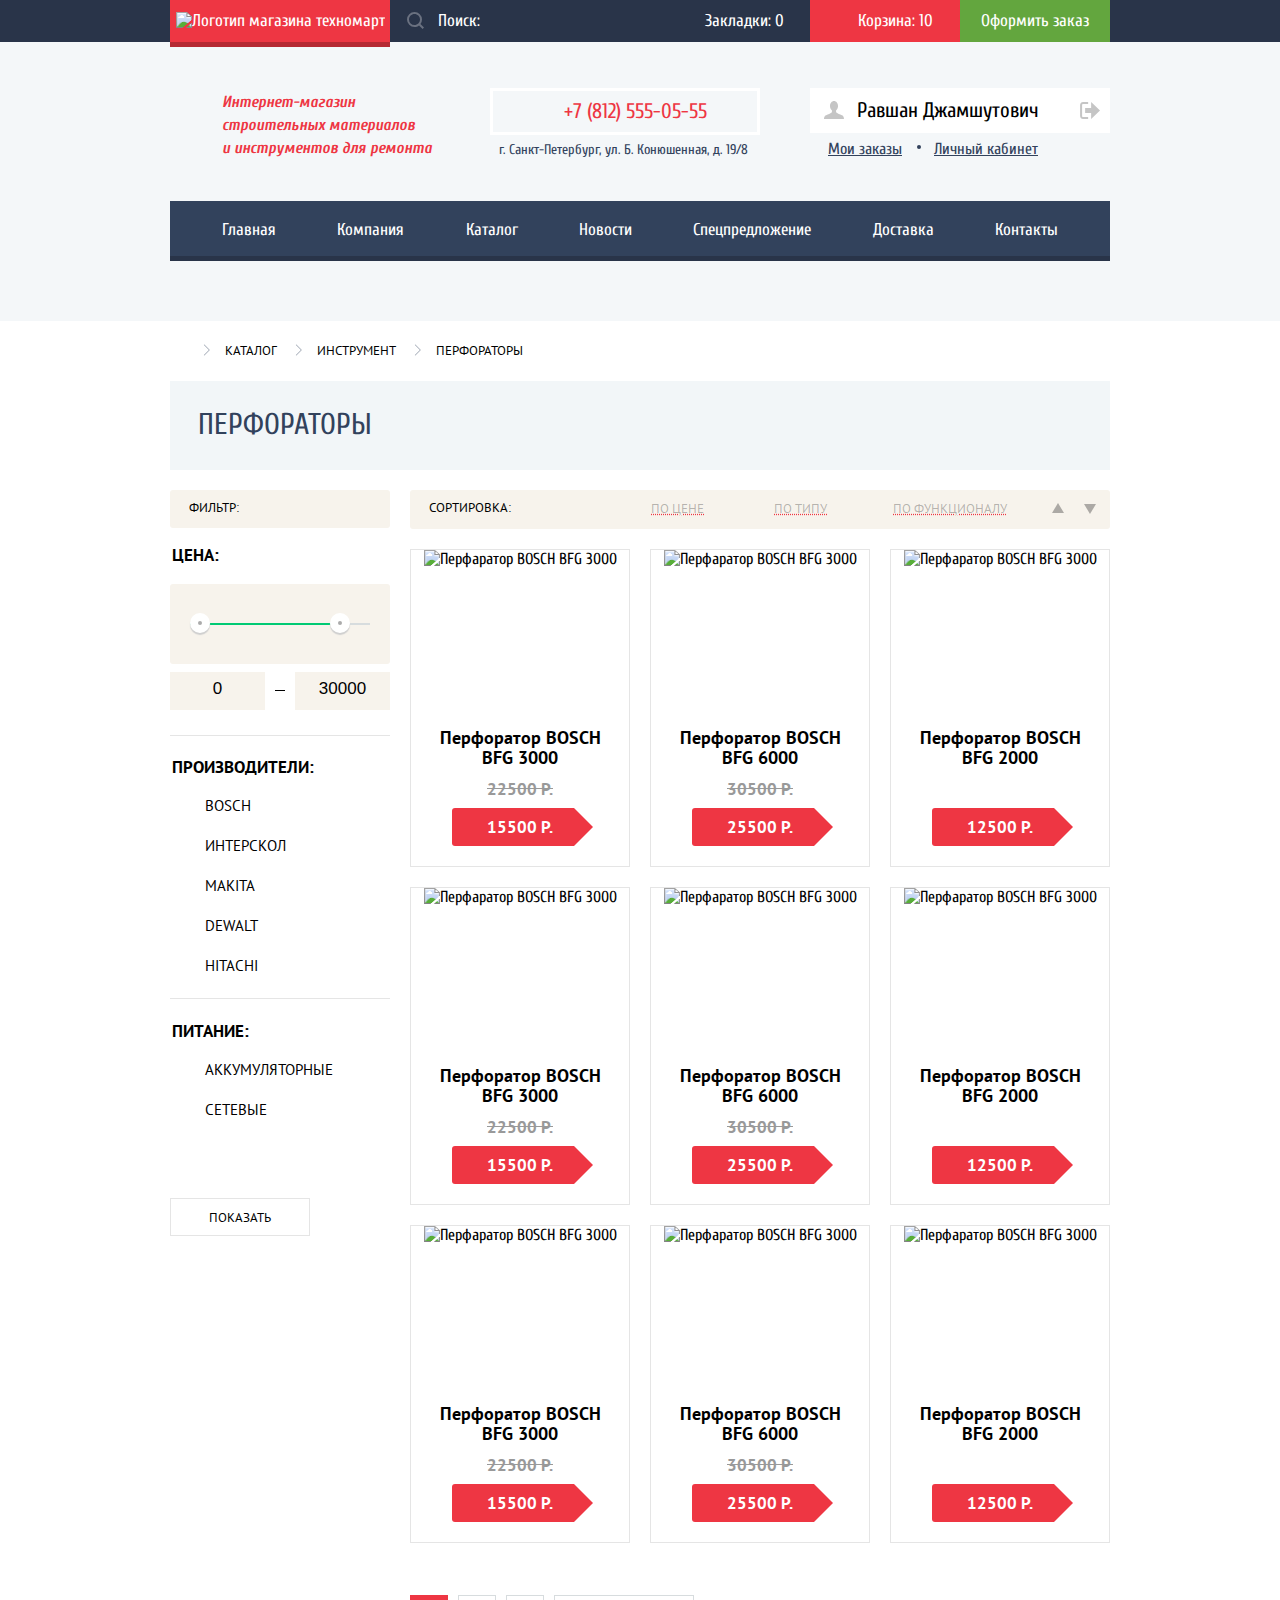
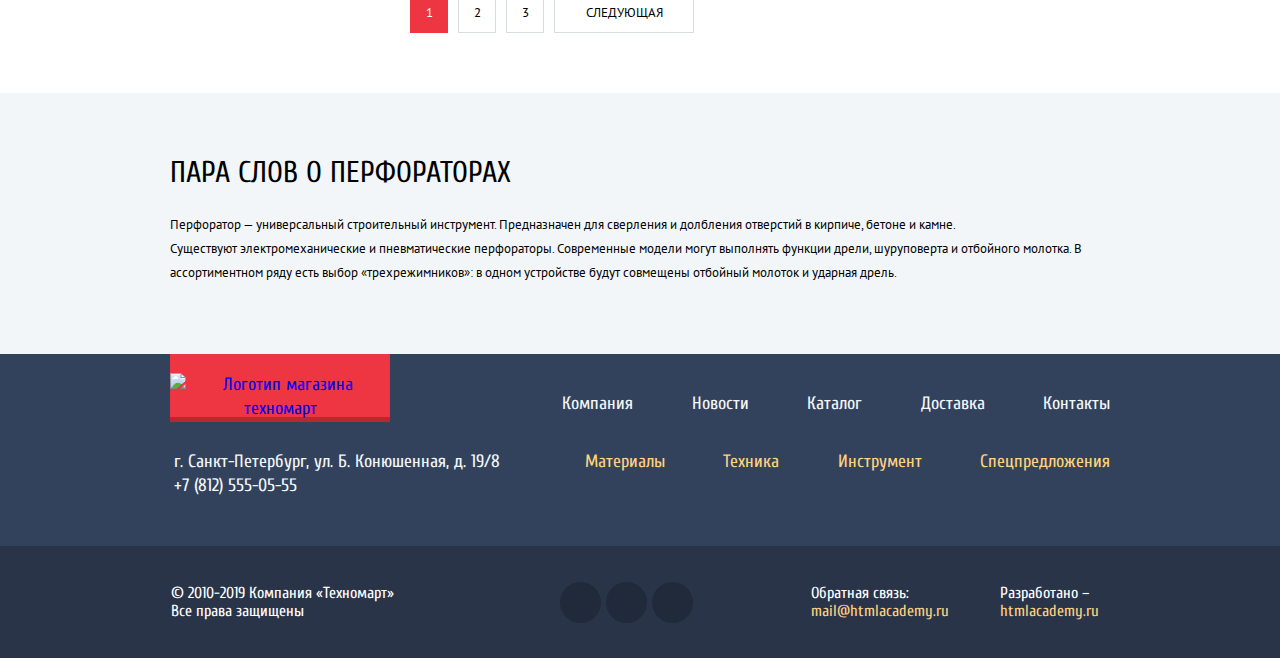
==== commit 066c96f7: "Д/з №8" ====
--- a/technomart-catalog.html
+++ b/technomart-catalog.html
@@ -25,7 +25,7 @@
                 </form>
 
                 <a class="bookmarks" href="#">Закладки: 0</a>
-                <a class="card" href="#">Корзина: 10</a>
+                <a class="card active" href="#">Корзина: 10</a>
                 <a class="checkout" href="#">Оформить заказ</a>
             </div>
 
@@ -98,16 +98,7 @@
                     <form class="filter" method="get" action="#">
                         <fieldset class="filter-price">
                             <legend>Цена:</legend>
-                            <!--фильтр с ползунком
-            <div class="price-filter ">
-                <h4 class="price-filter-title ">ЦЕНА:</h4>
-                <input type="range " id="price-range " name="price-range " min="0 " max="3000 " step="1 ">
-            </div>
-            <div class="price-filter-output ">
-                <output name="output1 "></output>
-                <output name="output2 "></output>
-            </div>
-           -->
+
                             <div class="range-filter">
                                 <div class="range-controls">
                                     <div class="scale">
@@ -118,46 +109,47 @@
                                 </div>
                                 <div class="price-controls">
                                     <input name="min-price" type="text" value="0">
-                                    <input name="max-price" type="text" value="— 30000">
+                                    <input name="max-price" value="30000">
                                 </div>
                             </div>
                         </fieldset>
                         <fieldset>
                             <legend>Производители:</legend>
-                            <ul>
-                                <li class="manufacturer-filters ">
-                                    <input class="filer-input" type="checkbox" name="bosch" id="bosch" checked>
+                            <ul class="manufacturer">
+                                <li class="filter-option">
+                                    <input class="filter-input filter-input-checkbox" type="checkbox" name="bosch" id="bosch" checked>
                                     <label for="bosch">BOSCH</label>
                                 </li>
-                                <li class="manufacturer-filters">
-                                    <input class="filer-input" type="checkbox" name="interskol " id="interskol ">
+                                <li class="filter-option">
+                                    <input class="filter-input filter-input-checkbox" type="checkbox" name="interskol" id="interskol">
                                     <label for="interskol">Интерскол</label>
                                 </li>
-                                <li class="manufacturer-filters">
-                                    <input class="filer-input" type="checkbox" name="makita " id="makita " checked>
-                                    <label for="makita ">MAKITA</label>
+                                <li class="filter-option">
+                                    <input class="filter-input filter-input-checkbox" type="checkbox" name="makita" id="makita" checked>
+                                    <label for="makita">MAKITA</label>
                                 </li>
-                                <li class="manufacturer-filters">
-                                    <input class="filer-input" type="checkbox" name="dewalt " id="dewalt ">
-                                    <label for="dewalt ">DEWALT</label>
+                                <li class="filter-option">
+                                    <input class="filter-input filter-input-checkbox" type="checkbox" name="dewalt" id="dewalt">
+                                    <label for="dewalt">DEWALT</label>
                                 </li>
-                                <li class="manufacturer-filters">
-                                    <input class="filer-input" type="checkbox" name="hitachi " id="hitachi ">
-                                    <label for="hitachi ">HITACHI</label>
+                                <li class="filter-option">
+                                    <input class="filter-input filter-input-checkbox" type="checkbox" name="hitachi" id="hitachi">
+                                    <label for="hitachi">HITACHI</label>
                                 </li>
+
                             </ul>
                         </fieldset>
                         <fieldset>
                             <legend>Питание:</legend>
-                            <ul>
-                                <li class="power-type "><input type="radio" name="power-type" value="battery" id="battery" checked>
-                                    <label for="battery ">Аккмуляторные</label></li>
-                                <li class="power-type"><input type="radio" name="power-type" value="electrical" id="electrical">
+                            <ul class="power">
+                                <li class="filter-option"><input class="filter-input filter-input-radio" type="radio" name="power-type" value="battery" id="battery" checked>
+                                    <label for="battery">Аккумуляторные</label></li>
+                                <li class="filter-option"><input class="filter-input filter-input-radio" type="radio" name="power-type" value="electrical" id="electrical">
                                     <label for="electrical">СЕТЕВЫЕ</label></li>
                             </ul>
                         </fieldset>
 
-                        <button type="submit " class="filter-button">Показать</button>
+                        <button type="submit" class="filter-button">Показать</button>
                     </form>
                 </div>
 
@@ -165,19 +157,81 @@
                 <section class="catalog ">
                     <div class="sorting">
                         <h3>Сортировка:</h3>
-                        <!--Здесь будет блок сортировки-->
+                        <ul class="sorting-list">
+                            <li><a class="sorting-price" href="#">По цене</a></li>
+                            <li><a class="sorting-type" href="#">По типу</a></li>
+                            <li><a class="sorting-function" href="#">По функционалу</a></li>
+                            <li><a class="sorting-up" href="#"><span class="visually-hidden" >Сортировка по возрастанию</span></a></li>
+                            <li><a class="sorting-down" href="#"><span class="visually-hidden" >Сортировка по убыванию</span></a></li>
+
+                        </ul>
                     </div>
                     <ul class="catalog-list">
 
 
+                        <li class="catalog-item">
+                            <div class="good-btn">
+                                <a class="btn-bay" href="#">Купить</a>
+                                <button class="btn-mark">В закладки</button>
+                            </div>
+                            <div class="catalog-item-image">
+                                <img src="img/Perforator_3000.jpg" width="218" height="170" alt="Перфаратор BOSCH BFG 3000">
+                            </div>
+                            <h3>Перфoратор BOSCH BFG 3000</h3>
+                            <div class="catalog-item-old-price ">
+                                22500 P.
+                            </div>
+                            <div class="catalog-item-new-price ">
+                                15500 P.
+                            </div>
+
+                        </li>
+
+                        <li class="catalog-item">
+
+                            <div class="good-btn">
+                                <a class="btn-bay" href="#">Купить</a>
+                                <button class="btn-mark">В закладки</button>
+                            </div>
+                            <div class="catalog-item-image">
+                                <img src="img/Perforator_6000.jpg" width="218" height="170" alt="Перфаратор BOSCH BFG 3000">
+                            </div>
+                            <h3>Перфoратор BOSCH BFG 6000</h3>
+                            <div class="catalog-item-old-price ">
+                                30500 P.
+                            </div>
+                            <div class="catalog-item-new-price ">
+                                25500 P.
+                            </div>
+
+                        </li>
+
+
+                        <li class="catalog-item flag-new">
+                            <div class="good-btn">
+                                <a class="btn-bay" href="#">Купить</a>
+                                <button class="btn-mark">В закладки</button>
+                            </div>
+                            <div class="catalog-item-image">
+                                <img src="img/Perforator_2000.jpg" width="218" height="170" alt="Перфаратор BOSCH BFG 3000">
+                            </div>
+                            <h3>Перфoратор BOSCH BFG 2000</h3>
+                            <div class="catalog-item-old-price ">
+
+                            </div>
+                            <div class="catalog-item-new-price ">
+                                12500 P.
+                            </div>
+
+                        </li>
+
                         <li class="catalog-item ">
-                            <!--<div class="flag flag-new">новинка</div>-->
-                            <div class="good-btn">
-                                <a class="btn-bay" href="#">Купить</a>
-                                <button class="btn-mark">В закладки</button>
-                            </div>
-                            <div class="catalog-item-image">
-                                <img src="img/Perforator_3000.jpg" width="218 " height="170 " alt="Перфаратор BOSCH BFG 3000">
+                            <div class="good-btn">
+                                <a class="btn-bay" href="#">Купить</a>
+                                <button class="btn-mark">В закладки</button>
+                            </div>
+                            <div class="catalog-item-image">
+                                <img src="img/Perforator_3000.jpg" width="218" height="170" alt="Перфаратор BOSCH BFG 3000">
                             </div>
                             <h3>Перфoратор BOSCH BFG 3000</h3>
                             <div class="catalog-item-old-price ">
@@ -189,14 +243,70 @@
 
                         </li>
 
+                        <li class="catalog-item flag-new">
+
+                            <div class="good-btn">
+                                <a class="btn-bay" href="#">Купить</a>
+                                <button class="btn-mark">В закладки</button>
+                            </div>
+                            <div class="catalog-item-image">
+                                <img src="img/Perforator_6000.jpg" width="218" height="170" alt="Перфаратор BOSCH BFG 3000">
+                            </div>
+                            <h3>Перфoратор BOSCH BFG 6000</h3>
+                            <div class="catalog-item-old-price ">
+                                30500 P.
+                            </div>
+                            <div class="catalog-item-new-price ">
+                                25500 P.
+                            </div>
+
+                        </li>
+
                         <li class="catalog-item ">
-                            <!--<div class="flag flag-new">новинка</div>-->
-                            <div class="good-btn">
-                                <a class="btn-bay" href="#">Купить</a>
-                                <button class="btn-mark">В закладки</button>
-                            </div>
-                            <div class="catalog-item-image">
-                                <img src="img/Perforator_6000.jpg" width="218 " height="170 " alt="Перфаратор BOSCH BFG 3000">
+
+                            <div class="good-btn">
+                                <a class="btn-bay" href="#">Купить</a>
+                                <button class="btn-mark">В закладки</button>
+                            </div>
+                            <div class="catalog-item-image">
+                                <img src="img/Perforator_2000.jpg" width="218" height="170" alt="Перфаратор BOSCH BFG 3000">
+                            </div>
+                            <h3>Перфoратор BOSCH BFG 2000</h3>
+                            <div class="catalog-item-old-price ">
+
+                            </div>
+                            <div class="catalog-item-new-price ">
+                                12500 P.
+                            </div>
+
+                        </li>
+
+                        <li class="catalog-item flag-new">
+
+                            <div class="good-btn">
+                                <a class="btn-bay" href="#">Купить</a>
+                                <button class="btn-mark">В закладки</button>
+                            </div>
+                            <div class="catalog-item-image">
+                                <img src="img/Perforator_3000.jpg" width="218" height="170" alt="Перфаратор BOSCH BFG 3000">
+                            </div>
+                            <h3>Перфoратор BOSCH BFG 3000</h3>
+                            <div class="catalog-item-old-price ">
+                                22500 P.
+                            </div>
+                            <div class="catalog-item-new-price ">
+                                15500 P.
+                            </div>
+
+                        </li>
+                        <li class="catalog-item ">
+
+                            <div class="good-btn">
+                                <a class="btn-bay" href="#">Купить</a>
+                                <button class="btn-mark">В закладки</button>
+                            </div>
+                            <div class="catalog-item-image">
+                                <img src="img/Perforator_6000.jpg" width="218" height="170" alt="Перфаратор BOSCH BFG 3000">
                             </div>
                             <h3>Перфoратор BOSCH BFG 6000</h3>
                             <div class="catalog-item-old-price ">
@@ -206,132 +316,18 @@
                                 25500 P.
                             </div>
 
-                        </li>
-
-
-                        <li class="catalog-item ">
-                            <div class="flag flag-new">новинка</div>
-                            <div class="good-btn">
-                                <a class="btn-bay" href="#">Купить</a>
-                                <button class="btn-mark">В закладки</button>
-                            </div>
-                            <div class="catalog-item-image">
-                                <img src="img/Perforator_2000.jpg" width="218 " height="170 " alt="Перфаратор BOSCH BFG 3000">
-                            </div>
-                            <h3>Перфoратор BOSCH BFG 2000</h3>
-                            <div class="catalog-item-old-price ">
-                                22500 P.
-                            </div>
-                            <div class="catalog-item-new-price ">
-                                12500 P.
-                            </div>
-
-                        </li>
-
-                        <li class="catalog-item ">
-                            <!--<div class="flag flag-new">новинка</div>-->
-                            <div class="good-btn">
-                                <a class="btn-bay" href="#">Купить</a>
-                                <button class="btn-mark">В закладки</button>
-                            </div>
-                            <div class="catalog-item-image">
-                                <img src="img/Perforator_3000.jpg" width="218 " height="170 " alt="Перфаратор BOSCH BFG 3000">
-                            </div>
-                            <h3>Перфoратор BOSCH BFG 3000</h3>
-                            <div class="catalog-item-old-price ">
-                                22500 P.
-                            </div>
-                            <div class="catalog-item-new-price ">
-                                15500 P.
-                            </div>
-
-                        </li>
-
-                        <li class="catalog-item ">
-                            <div class="flag flag-new">новинка</div>
-                            <div class="good-btn">
-                                <a class="btn-bay" href="#">Купить</a>
-                                <button class="btn-mark">В закладки</button>
-                            </div>
-                            <div class="catalog-item-image">
-                                <img src="img/Perforator_6000.jpg" width="218 " height="170 " alt="Перфаратор BOSCH BFG 3000">
-                            </div>
-                            <h3>Перфoратор BOSCH BFG 6000</h3>
-                            <div class="catalog-item-old-price ">
-                                30500 P.
-                            </div>
-                            <div class="catalog-item-new-price ">
-                                25500 P.
-                            </div>
-
-                        </li>
-
-                        <li class="catalog-item ">
-                            <!--<div class="flag flag-new">новинка</div>-->
-                            <div class="good-btn">
-                                <a class="btn-bay" href="#">Купить</a>
-                                <button class="btn-mark">В закладки</button>
-                            </div>
-                            <div class="catalog-item-image">
-                                <img src="img/Perforator_2000.jpg" width="218 " height="170 " alt="Перфаратор BOSCH BFG 3000">
-                            </div>
-                            <h3>Перфoратор BOSCH BFG 2000</h3>
-                            <div class="catalog-item-old-price ">
-                                22500 P.
-                            </div>
-                            <div class="catalog-item-new-price ">
-                                12500 P.
-                            </div>
-
-                        </li>
-
-                        <li class="catalog-item ">
-                            <div class="flag flag-new">новинка</div>
-                            <div class="good-btn">
-                                <a class="btn-bay" href="#">Купить</a>
-                                <button class="btn-mark">В закладки</button>
-                            </div>
-                            <div class="catalog-item-image">
-                                <img src="img/Perforator_3000.jpg" width="218 " height="170 " alt="Перфаратор BOSCH BFG 3000">
-                            </div>
-                            <h3>Перфoратор BOSCH BFG 3000</h3>
-                            <div class="catalog-item-old-price ">
-                                22500 P.
-                            </div>
-                            <div class="catalog-item-new-price ">
-                                15500 P.
-                            </div>
-
-                        </li>
-                        <li class="catalog-item ">
-                            <!--<div class="flag flag-new">новинка</div>-->
-                            <div class="good-btn">
-                                <a class="btn-bay" href="#">Купить</a>
-                                <button class="btn-mark">В закладки</button>
-                            </div>
-                            <div class="catalog-item-image">
-                                <img src="img/Perforator_6000.jpg" width="218 " height="170 " alt="Перфаратор BOSCH BFG 3000">
-                            </div>
-                            <h3>Перфoратор BOSCH BFG 6000</h3>
-                            <div class="catalog-item-old-price ">
-                                30500 P.
-                            </div>
-                            <div class="catalog-item-new-price ">
-                                25500 P.
-                            </div>
-
                             <li class="catalog-item ">
-                                <!--<div class="flag flag-new">новинка</div>-->
+
                                 <div class="good-btn">
                                     <a class="btn-bay" href="#">Купить</a>
                                     <button class="btn-mark">В закладки</button>
                                 </div>
                                 <div class="catalog-item-image">
-                                    <img src="img/Perforator_2000.jpg" width="218 " height="170 " alt="Перфаратор BOSCH BFG 3000">
+                                    <img src="img/Perforator_2000.jpg" width="218" height="170" alt="Перфаратор BOSCH BFG 3000">
                                 </div>
                                 <h3>Перфoратор BOSCH BFG 2000</h3>
                                 <div class="catalog-item-old-price ">
-                                    22500 P.
+
                                 </div>
                                 <div class="catalog-item-new-price ">
                                     12500 P.
@@ -342,9 +338,9 @@
                     </ul>
                     <ul class="pagination-list">
                         <li class="pagination-item pagination-item-current"><a>1</a></li>
-                        <li class="pagination-item "><a href="# ">2</a></li>
-                        <li class="pagination-item"><a href="# ">3</a></li>
-                        <li class="pagination-item"><a href="# ">Следующая</a></li>
+                        <li class="pagination-item"><a href="#">2</a></li>
+                        <li class="pagination-item"><a href="#">3</a></li>
+                        <li class="pagination-item"><a href="#">Следующая</a></li>
                     </ul>
                 </section>
 
@@ -422,50 +418,26 @@
         </div>
 
     </footer>
-    <!--Модальное окно "- Заблудились? Напишите нам!-->
-    <section class="modal-feedback">
-        <h2 class="visually-hidden">Форма обратной связи</h2>
-        <form class="feedback-form" action="#" method="post">
-            <p class="feedback-item">
-                <label>
-          Ваше имя: <br>
-          <input type="text" name="name" value="" placeholder="Имя Фамилия">
-        </label>
-            </p>
-            <p class="feedback-item">
-                <label>
-          Ваше e-mail: <br>
-          <input type="text" name="e-mail" value="" placeholder="email@example.com">
-        </label>
-            </p>
-            <p class="feedback-item">
-                <label>
-          Текст письма: <br>
-          <input type="text" name="text" value="" placeholder="В свободной форме">
-        </label>
-            </p>
-            <div class="feedback-form-bottom">
-                <button class="button" type="submit">Отправить</button>
-            </div>
-        </form>
+
+
+    <!--Модальное окно "Товар добавлен вкорзину-->
+    <section class="modal-cart modal">
+        <div class="modal-cart-container">
+            <h2>Товар добавлен в корзину!</h2>
+        </div>
+
+        <div class="modal-cart-bottom">
+            <div class="modal-cart-container">
+                <a class="button" href="#"> оформить заказ </a>
+                <a class="continue" href="#">Продолжить покупки</a>
+
+            </div>
+        </div>
         <button class="modal-close" type="button">
-        Закрыть
-      </button>
-
+                Закрыть
+              </button>
     </section>
 
-    <!--Попап карты-->
-    <section class="modal-map">
-        <h2 class="visually-hidden">
-            Как до нас добраться
-        </h2>
-        <p>
-            <img src="img/map-big.jpg" width="940" height="446" alt="Офис компании по адресу ул. Большая Конюшенная, 19">
-        </p>
-        <button class="modal-close" type="button">
-      Закрыть
-    </button>
-    </section>
 
 </body>
 
--- a/css/style.css
+++ b/css/style.css
@@ -3,7 +3,7 @@
 }
 
 *,
-::before,
+ ::before,
 *::after {
     box-sizing: inherit;
 }
@@ -163,6 +163,10 @@
     opacity: 0.3;
 }
 
+.active {
+    background-color: #ee3643;
+}
+
 .card {
     width: 150px;
     position: relative;
@@ -223,7 +227,7 @@
 
 .header-bottom-wrapper h1 {
     width: 300px;
-    color: #ee3643;
+    color: rgb(238, 54, 67);
     font-size: 16px;
     line-height: 23px;
     font-style: italic;
@@ -282,7 +286,8 @@
 .footer-site-navigation,
 .footer-product,
 .footer-social ul,
-.login-authentication {
+.login-authentication,
+.sorting-list {
     list-style: none;
     padding: 0px;
     margin: 0px;
@@ -477,11 +482,476 @@
     color: rgba(225, 225, 225, 0.5);
 }
 
+
+/*ассортимент. 3 блока над слайдером*/
+
+.assortment {
+    margin-bottom: 20px;
+    margin-top: 59px;
+}
+
+.assortment h4,
+.promo h4 {
+    color: #ffffff;
+    font-size: 24px;
+    line-height: 30px;
+    margin: 0px;
+    margin-bottom: 14px;
+}
+
+.assortment ul {
+    list-style: none;
+    display: flex;
+    flex-wrap: wrap;
+    justify-content: space-between;
+    padding: 0px;
+    margin: 0px;
+}
+
+.banner {
+    position: relative;
+    width: 300px;
+    min-height: 123px;
+    padding: 22px;
+    padding-left: 23px;
+    padding-top: 20px;
+}
+
+.materials {
+    background-color: #ffbf47;
+}
+
+.materials::after {
+    content: "";
+    position: absolute;
+    width: 44px;
+    height: 65px;
+    top: 32px;
+    right: 43px;
+    background-image: url("../img/icon-1.svg");
+    background-repeat: no-repeat;
+    background-position: 0 0;
+}
+
+.instruments {
+    background-color: #3bbce3;
+}
+
+.instruments::after {
+    content: "";
+    position: absolute;
+    width: 75px;
+    height: 61px;
+    top: 32px;
+    right: 29px;
+    background-image: url("../img/icon-2.svg");
+    background-repeat: no-repeat;
+    background-position: 0 0;
+}
+
+.technics {
+    background-color: #dc91d8;
+}
+
+.technics::after {
+    content: "";
+    position: absolute;
+    width: 78px;
+    height: 62px;
+    top: 30px;
+    right: 31px;
+    background-image: url("../img/icon-3.svg");
+    background-repeat: no-repeat;
+    background-position: 0 0;
+}
+
+.banner a {
+    display: block;
+    width: 135px;
+    color: #ffffff;
+    font-size: 14px;
+    line-height: 18px;
+    border-radius: 3px;
+    text-transform: uppercase;
+    text-align: center;
+    padding-top: 10px;
+    padding-bottom: 10px;
+    background-color: rgba(17, 17, 17, 0.1);
+}
+
+.banner a:hover,
+.banner a:focus {
+    background-color: rgba(17, 17, 17, 0.2)
+}
+
+.banner a:active {
+    background-color: rgba(17, 17, 17, 0.3)
+}
+
+
+/*Слайдер-1 с 2 банерами*/
+
+.promo {
+    display: flex;
+    margin-bottom: 53px;
+}
+
+.slider1 {
+    position: relative;
+}
+
+.slider-slides {
+    width: 620px;
+    height: 266px;
+    padding: 22px 24px;
+}
+
+.slider-slides h2 {
+    color: #ffffff;
+    font-size: 36px;
+    line-height: 36px;
+    text-transform: uppercase;
+    margin: 0px;
+    margin-bottom: 2px;
+}
+
+.slider1-btn {
+    width: 195px;
+    padding-left: 4px;
+}
+
+.slider-slides p {
+    color: #ffffff;
+    font-size: 18px;
+    line-height: 24px;
+    margin: 0px;
+    margin-bottom: 124px;
+}
+
+.slider-controls {
+    position: absolute;
+    left: 296px;
+    bottom: 32PX;
+}
+
+.slider-controls label {
+    display: inline-block;
+    margin-right: 6px;
+    width: 10px;
+    height: 10px;
+    border: 2px solid white;
+    border-radius: 50%;
+    background-color: white;
+    cursor: pointer;
+}
+
+.slider-controls label[for="s1-btn-1"]::before {
+    position: absolute;
+    content: "";
+    display: block;
+    width: 20px;
+    height: 40px;
+    left: -270px;
+    bottom: 80px;
+    background-image: url("../img/icon-left.svg");
+}
+
+.slider-controls label[for="s1-btn-2"]::before {
+    position: absolute;
+    content: "";
+    display: block;
+    width: 20px;
+    height: 40px;
+    left: 282px;
+    bottom: 82px;
+    background-image: url("../img/icon-right.svg");
+}
+
+#s1-btn-1:checked~.slider-controls label[for="s1-btn-1"],
+#s1-btn-2:checked~.slider-controls label[for="s1-btn-2"] {
+    background-color: red;
+}
+
+#s1-btn-1:checked~.slider-slides {
+    background-image: url("../img/slider1.jpg");
+    background-position: 0 0;
+    background-repeat: no-repeat;
+}
+
+#s1-btn-2:checked~.slider-slides {
+    background-image: url("../img/slider2.jpg");
+    background-position: 0 0;
+    background-repeat: no-repeat;
+}
+
+.promo ul {
+    list-style: none;
+    padding: 0px;
+    margin: 0px;
+    margin-left: 20px;
+}
+
+.discount {
+    background-color: #8ed78f;
+    margin-bottom: 20px;
+}
+
+.discount::after {
+    content: "";
+    position: absolute;
+    width: 59px;
+    height: 72px;
+    top: 25px;
+    right: 44px;
+    background-image: url("../img/icon-4.svg");
+    background-repeat: no-repeat;
+    background-position: 0 0;
+}
+
+.delivery {
+    background-color: #ffc047;
+}
+
+.delivery::after {
+    content: "";
+    position: absolute;
+    width: 78px;
+    height: 63px;
+    top: 30px;
+    right: 31px;
+    background-image: url("../img/icon-5.svg");
+    background-repeat: no-repeat;
+    background-position: 0 0;
+}
+
+
+/*Популярные товары*/
+
+.popular-goods-title {
+    display: flex;
+    flex-wrap: wrap;
+    justify-content: space-between;
+    background-color: #f9f5f0;
+    padding-top: 28px;
+    padding-bottom: 23px;
+    padding-left: 28px;
+    padding-right: 25px;
+    margin-bottom: 20px;
+}
+
+.popular-goods-title h2 {
+    color: #32425c;
+    font-size: 30px;
+    line-height: 30px;
+    text-transform: uppercase;
+    padding: 0px;
+    margin: 0px;
+    font-weight: 400;
+    padding-top: 4px;
+}
+
+.popular-goods-link {
+    width: 253px;
+}
+
+.popular-goods-list {
+    display: flex;
+    flex-wrap: wrap;
+    justify-content: space-between;
+    list-style: none;
+    padding: 0px;
+    margin: 0px;
+}
+
+.popular-goods-list .catalog-item:nth-child(4n) {
+    margin-right: 0px;
+}
+
+
+/*популярные производители*/
+
+.popular-manufacturers-title {
+    display: flex;
+    flex-wrap: wrap;
+    justify-content: space-between;
+    background-color: #f9f5f0;
+    padding-top: 28px;
+    padding-bottom: 23px;
+    padding-left: 28px;
+    padding-right: 25px;
+    margin-bottom: 20px;
+}
+
+.popular-manufacturers h2 {
+    color: #32425c;
+    font-size: 30px;
+    line-height: 30px;
+    text-transform: uppercase;
+    padding: 0px;
+    margin: 0px;
+    font-weight: 400;
+    padding-top: 4px;
+}
+
+.popular-manufacturers-link {
+    width: 253px;
+}
+
+.popular-manufacturers-list {
+    display: flex;
+    flex-wrap: wrap;
+    justify-content: space-between;
+    list-style: none;
+    padding: 0px;
+    margin: 0px;
+    margin-bottom: 65px;
+}
+
+.manufacturer-item {
+    display: flex;
+    justify-content: center;
+    align-items: center;
+    width: 220px;
+    min-height: 145px;
+    border: 1px solid #e5e5e5;
+    margin-bottom: 20px;
+    margin-right: 20px;
+}
+
+.manufacturer-item:nth-child(4n) {
+    margin-right: 0px;
+}
+
+
+/*Сервисы*/
+
+.services {
+    background-color: #f4f8f9;
+    min-height: 522px;
+    margin-bottom: 80px;
+}
+
+.services-title {
+    padding-top: 64px;
+    margin-bottom: 70px;
+}
+
+.slider-2 {
+    display: flex;
+}
+
+.slider-controls-2 {
+    position: relative;
+    width: 240px;
+    margin-right: 80px;
+}
+
+.slider-controls-2::after {
+    position: absolute;
+    content: "";
+    width: 10px;
+    height: 272px;
+    background-image: url("../img/ten2.png");
+    background-repeat: no-repeat;
+    background-position: 0 0;
+    right: 0px;
+    bottom: -45px;
+}
+
+.slider-controls-2 label {
+    display: block;
+    color: #ffffff;
+    font-size: 21px;
+    font-weight: 700;
+    line-height: 30px;
+    padding-top: 14px;
+    padding-bottom: 16px;
+    padding-left: 22px;
+    background-color: #32425c;
+    border-top: 1px solid #405069;
+    border-bottom: 1px solid #293449;
+    cursor: pointer;
+}
+
+.slider-controls-2 label:hover,
+.slider-controls-2 label:focus {
+    background-color: #293449;
+}
+
+#s2-btn-1:checked~.slider-controls-2 label[for="s2-btn-1"],
+#s2-btn-2:checked~.slider-controls-2 label[for="s2-btn-2"],
+#s2-btn-3:checked~.slider-controls-2 label[for="s2-btn-3"] {
+    background-color: #ffffff;
+    color: #32425c;
+    border-top: 1px solid #ffffff;
+    border-bottom: 1px solid #ffffff;
+}
+
+.slider-2-list {
+    list-style: none;
+    padding: 0px;
+    margin: 0px;
+}
+
+.slider-2-item {
+    display: block;
+    position: relative;
+    width: 620px;
+}
+
+.slider-2-item h3 {
+    color: #32425c;
+    font-size: 36px;
+    line-height: 36px;
+    text-transform: uppercase;
+    margin: 0px;
+    margin-bottom: 26px;
+    font-weight: 400;
+}
+
+.slider-2-picture1 {
+    position: absolute;
+    right: 0px;
+    bottom: -138px;
+}
+
+.slider-2-picture2 {
+    position: absolute;
+    right: -9px;
+    bottom: -114px;
+}
+
+.slider-2-picture3 {
+    position: absolute;
+    right: -10px;
+    bottom: -121px;
+}
+
+.btn-credit {
+    width: 195px;
+    margin-top: 27px;
+}
+
+.slide {
+    display: none;
+}
+
+#s2-btn-1:checked~.slider-2-list #slide-2-1,
+#s2-btn-2:checked~.slider-2-list #slide-2-2,
+#s2-btn-3:checked~.slider-2-list #slide-2-3 {
+    display: block;
+}
+
+
+/*О компании*/
+
 .main-company {
     display: flex;
     padding-top: 80px;
     padding-bottom: 86px;
     justify-content: space-between;
+    padding: 0px;
+    margin-bottom: 86px;
 }
 
 .about-company {
@@ -492,16 +962,18 @@
     width: 300px;
 }
 
+.services-title h2,
 .about-company h2,
 .сontacts-title {
     font-size: 30px;
     line-height: 30px;
     text-transform: uppercase;
     margin: 0px;
-    margin-bottom: 27px;
+    margin-bottom: 26px;
     font-weight: 400;
 }
 
+.services p,
 .about-company p,
 .сontacts p {
     font-family: "PT Sans", Arial, sans-serif;
@@ -592,7 +1064,7 @@
 
 .footer-top .container {
     display: flex;
-    padding-bottom: 50px;
+    padding-bottom: 48px;
 }
 
 .footer-logo-address {
@@ -767,48 +1239,6 @@
 }
 
 
-/*Модальное окно "- Заблудились? Напишите нам!*/
-
-.modal-feedback {
-    color: #000000;
-    background-color: #ffffff;
-    font-size: 18px;
-    line-height: 18px;
-    border-top: 7px solid #ff5257;
-}
-
-.feedback-form input[type="text"]::-webkit-input-placeholder {
-    font-family: "PT Sans", Arial, sans-serif;
-    font-weight: 400;
-    font-size: 13px;
-    line-height: 18px;
-    color: #a9a9a9;
-}
-
-.feedback-item input {
-    border: 2px solid #dee3e4;
-}
-
-.feedback-item input:hover {
-    border: 2px solid #b5b5b5;
-}
-
-.feedback-item input:focus {
-    border: 2px solid #ee3643;
-}
-
-.feedback-form-bottom {
-    background-color: #f1f1f1;
-}
-
-
-/*--Попап карты--*/
-
-.modal-map p {
-    box-shadow: 0px 0px 16px 0px rgba(47, 42, 43, 0.5)
-}
-
-
 /*main каталога*/
 
 .breadcrumbs {
@@ -892,10 +1322,10 @@
 
 .filter-title {
     background-color: #f7f3ec;
-    padding-top: 10px;
-    padding-bottom: 10px;
+    padding-top: 9px;
+    padding-bottom: 11px;
     margin-bottom: 12px;
-    padding-left: 18px;
+    padding-left: 19px;
     border-radius: 3px;
 }
 
@@ -924,10 +1354,6 @@
     margin: 0px;
 }
 
-.filter ul {
-    list-style: none;
-}
-
 .filter legend {
     font-weight: 700;
     font-size: 17px;
@@ -939,7 +1365,7 @@
     position: relative;
     height: 80px;
     background-color: #f7f3ec;
-    margin-bottom: 10px;
+    margin-bottom: 8px;
     border-radius: 3px;
     padding-top: 39px;
     padding-left: 20px;
@@ -979,23 +1405,113 @@
 }
 
 .price-controls {
+    position: relative;
     display: flex;
     justify-content: space-between;
-    font-size: 0px;
+    padding-bottom: 25px;
+    border-bottom: 1px solid #e5e5e5;
+    margin-bottom: 16px;
 }
 
 .price-controls input {
-    display: inline-block;
     width: 95px;
     font-weight: 400;
-    font-size: 15px;
-    line-height: 20px;
+    font-size: 17px;
+    line-height: 18px;
     text-transform: uppercase;
     color: #000000;
-    padding: 8px 10px;
+    padding-top: 8px;
+    padding-bottom: 12px;
     text-align: center;
     border: none;
     background-color: #f7f3ec;
+}
+
+.price-controls::before {
+    position: absolute;
+    width: 10px;
+    height: 1px;
+    left: 105px;
+    top: 18px;
+    background-color: #000000;
+    content: "";
+}
+
+.filter-input {
+    display: none;
+}
+
+.filter-option label {
+    position: relative;
+    cursor: pointer;
+}
+
+.manufacturer {
+    list-style: none;
+    margin: 0;
+    padding: 0px;
+    padding-bottom: 2px;
+    border-bottom: 1px solid #e5e5e5;
+    margin-bottom: 17px;
+}
+
+.filter-input-checkbox+label::before {
+    position: absolute;
+    left: -35px;
+    top: 0px;
+    content: "";
+    width: 27px;
+    height: 23px;
+    background-image: url("../img/checkbox-off.svg");
+    background-repeat: no-repeat;
+    background-position: 0 0;
+    opacity: 0.6;
+}
+
+.filter-input-checkbox+label:hover::before {
+    opacity: 1;
+}
+
+.filter-input-checkbox:checked~label::before {
+    background-image: url("../img/checkbox-on.svg");
+}
+
+.power {
+    list-style: none;
+    margin: 0;
+    padding: 0px;
+    margin-bottom: 78px;
+}
+
+.filter-input-radio+label::before {
+    position: absolute;
+    left: -36px;
+    top: -3px;
+    content: "";
+    width: 25px;
+    height: 25px;
+    background-image: url("../img/radio-off.svg");
+    background-repeat: no-repeat;
+    background-position: 0 0;
+    opacity: 0.6;
+}
+
+.filter-input-radio+label:hover::before {
+    opacity: 1;
+}
+
+.filter-input-radio:checked~label::before {
+    background-image: url("../img/radio-on.svg");
+}
+
+.filter-input:disabled+label,
+.filter-input:disabled+label::before {
+    opacity: 0.4;
+}
+
+.filter-option {
+    margin-bottom: 20px;
+    padding-left: 35px;
 }
 
 .filter-button {
@@ -1004,29 +1520,136 @@
     font-size: 13px;
     line-height: 18px;
     color: #000000;
-    border: 1px solid #c5c5c5;
+    width: 140px;
+    padding-top: 10px;
+    padding-bottom: 8px;
+    border: 1px solid #e5e5e5;
     background-color: #ffffff;
 }
 
+.filter-button:hover,
+.filter-button:focus {
+    border: 1px solid #b5b5b5;
+}
+
+.filter-button:active {
+    border: 1px solid #ee3643;
+}
+
 
 /*сортировка*/
 
 .sorting {
-    padding-top: 10px;
-    padding-bottom: 10px;
+    display: flex;
+    padding-top: 9px;
+    padding-bottom: 11px;
     background-color: #f7f3ec;
     margin-bottom: 20px;
     border-radius: 3px;
 }
 
 .sorting h3 {
+    padding: 0px;
+    margin: 0px;
+    margin-right: 140px;
+    margin-left: 19px;
     font-family: "PT Sans", Arial, sans-serif;
     font-weight: 400;
     font-size: 13px;
     line-height: 18px;
     text-transform: uppercase;
-    padding: 0px;
-    margin: 0px;
+}
+
+.sorting-list {
+    display: flex;
+    flex-wrap: wrap;
+}
+
+.sorting-list a {
+    color: rgba(17, 17, 17, 0.3);
+    text-decoration: underline;
+    text-decoration-style: dotted;
+    text-decoration-color: #ee3643;
+    font-family: "PT Sans", Arial, sans-serif;
+    font-weight: 400;
+    font-size: 13px;
+    line-height: 18px;
+    text-transform: uppercase;
+}
+
+.sorting-list a:hover,
+.sorting-list a:focus {
+    color: #000000;
+    text-decoration-style: solid;
+}
+
+.sorting-list a:active {
+    color: #ee3643;
+    text-decoration: none;
+}
+
+.sorting-up,
+.sorting-down {
+    position: relative;
+}
+
+.sorting-up::before,
+.sorting-down::before {
+    content: "";
+    position: absolute;
+}
+
+.sorting-up::before {
+    top: -7px;
+    left: 0px;
+    border-top: 10px solid transparent;
+    border-left: 6px solid transparent;
+    border-right: 6px solid transparent;
+    border-bottom: 10px solid #000000;
+    opacity: 0.3;
+}
+
+.sorting-down::before {
+    top: 5px;
+    left: 0px;
+    border-top: 10px solid #000000;
+    border-left: 6px solid transparent;
+    border-right: 6px solid transparent;
+    border-bottom: 10px solid transparent;
+    opacity: 0.3;
+}
+
+.sorting-up:hover::before,
+.sorting-up:focus::before,
+.sorting-down:hover::before,
+.sorting-down:focus::before {
+    opacity: 1;
+}
+
+.sorting-up:active::before {
+    border-bottom: 10px solid #ee3643;
+    opacity: 1;
+}
+
+.sorting-down:active::before {
+    border-top: 10px solid #ee3643;
+    opacity: 1;
+}
+
+.sorting-price {
+    margin-right: 70px;
+}
+
+.sorting-type {
+    margin-right: 66px;
+}
+
+.sorting-function {
+    margin-right: 45px;
+}
+
+.sorting-up {
+    margin-right: 32px;
 }
 
 
@@ -1054,9 +1677,10 @@
     text-align: center;
     margin-bottom: 20px;
     margin-right: 20px;
-}
-
-.catalog-item:nth-child(3n) {
+    min-height: 318px;
+}
+
+.catalog-list .catalog-item:nth-child(3n) {
     margin-right: 0px;
 }
 
@@ -1065,7 +1689,7 @@
     box-shadow: 0px 10px 25px 0px rgba(41, 52, 73, 0.5);
 }
 
-.catalog-item .flag {
+.flag-new::before {
     position: absolute;
     content: "";
     width: 60px;
@@ -1075,9 +1699,6 @@
     text-indent: -1000px;
     overflow: hidden;
     z-index: 20;
-}
-
-.catalog-item .flag-new {
     background: url("../img/new\ flag.png") no-repeat 0 0;
 }
 
@@ -1089,7 +1710,7 @@
     min-height: 40px;
     padding: 0 25px;
     margin-top: 8px;
-    margin-bottom: 13px;
+    margin-bottom: auto;
 }
 
 .catalog-item-image {
@@ -1104,7 +1725,6 @@
     line-height: 18px;
     color: #999999;
     text-decoration: line-through;
-    margin-bottom: 10px;
 }
 
 .catalog-item-new-price {
@@ -1145,6 +1765,10 @@
 
 .catalog-item:hover .good-btn {
     display: block;
+}
+
+.catalog-item:hover .catalog-item-image {
+    visibility: hidden;
 }
 
 .btn-bay {
@@ -1206,6 +1830,7 @@
     padding-top: 8px;
     padding-bottom: 6px;
     padding-left: 13px;
+    cursor: pointer;
 }
 
 .btn-mark:hover,
@@ -1235,35 +1860,35 @@
 }
 
 .pagination-item a {
+    display: inline-block;
     color: #000000;
     background-color: #ffffff;
-    line-height: 38px;
-    vertical-align: middle;
-}
-
-.pagination-item {
     min-width: 38px;
     height: 38px;
     border: 1px solid #d7dcde;
     text-align: center;
+    padding-top: 8px;
+}
+
+.pagination-item {
     margin-right: 10px;
 }
 
-.pagination-item:last-child {
+.pagination-item:last-child a {
     width: 140px;
     height: 38px;
 }
 
-.pagination-item:hover,
-.pagination-item:focus {
+.pagination-item a:hover,
+.pagination-item a:focus {
     border: 1px solid #b5b5b5;
 }
 
-.pagination-item:active {
+.pagination-item a:active {
     border: 1px solid #ee3643;
 }
 
-.pagination-item-current {
+.pagination-item-current a {
     background-color: #ee3643;
     border: 1px solid #ee3643;
 }
@@ -1273,16 +1898,16 @@
     background-color: #ee3643;
 }
 
-.pagination-item-current:hover,
-.pagination-item-current:focus,
-.pagination-item-current:active {
+.pagination-item-current a:hover,
+.pagination-item-current a:focus,
+.pagination-item-current a:active {
     border: 1px solid #ee3643;
 }
 
 .about-perforator {
     background-color: #f2f6f8;
     padding-top: 65px;
-    padding-bottom: 70px;
+    padding-bottom: 69px;
 }
 
 .about-perforator h2 {
@@ -1307,18 +1932,202 @@
 /*--Модальное окно карзины--*/
 
 .modal-cart {
-    color: #000000;
-    background-color: #ffffff;
+    width: 620px;
+    top: 50%;
+    left: 50%;
+    margin-left: -310px;
+    margin-top: -141px;
     font-size: 14px;
     line-height: 18px;
     border-top: 7px solid #ff5257;
+    background-color: #ffffff;
+    display: none;
+}
+
+.modal-cart-container {
+    display: flex;
+    flex-wrap: wrap;
+    width: 460px;
+    margin: 0 auto;
+    justify-content: space-between;
+}
+
+.modal-cart-container a {
+    width: 220px;
+    margin: 38px 0;
+}
+
+.continue {
+    color: #000000;
+    background-color: #ffffff;
+    display: inline-block;
+    vertical-align: middle;
+    text-transform: uppercase;
+    padding-top: 10px;
+    padding-bottom: 10px;
+    text-align: center;
+    font-size: 14px;
+    line-height: 18px;
+    border-radius: 4px;
+}
+
+.continue:hover,
+.continue:focus {
+    color: #ee3643;
+    background-color: #ffffff;
+}
+
+.continue:active {
+    color: rgba(197, 197, 197);
+    background-color: #ffffff;
 }
 
 .modal-cart h2 {
+    display: block;
+    position: relative;
+    margin: 65px 0px 70px;
+    padding-left: 100px;
     font-size: 30px;
     line-height: 30px;
 }
 
+.modal-cart h2::before {
+    position: absolute;
+    content: "";
+    width: 66px;
+    height: 66px;
+    top: -17px;
+    left: 2px;
+    background-image: url("../img/form-1.svg");
+    background-repeat: no-repeat;
+    background-position: 0 0;
+}
+
 .modal-cart-bottom {
     background-color: #f1f1f1;
+}
+
+
+/*--Попап карты--*/
+
+.modal {
+    position: fixed;
+    box-shadow: 0px 0px 16px 8px rgba(47, 42, 43, 0.5);
+    z-index: 100;
+}
+
+.modal-map {
+    height: 446px;
+    width: 940px;
+    top: 50%;
+    left: 50%;
+    margin-left: -470px;
+    margin-top: -223PX;
+    display: none;
+}
+
+.modal-map p {
+    margin: 0px;
+}
+
+.modal-close {
+    position: absolute;
+    top: 10px;
+    right: 10px;
+    font-size: 0;
+    width: 22px;
+    height: 22px;
+    cursor: pointer;
+    border: none;
+    background: transparent;
+}
+
+.modal-close::before {
+    position: absolute;
+    content: "";
+    top: 0px;
+    right: 0px;
+    width: 100%;
+    height: 100%;
+    background-image: url("../img/icon-close.svg");
+    background-repeat: no-repeat;
+    background-position: 0 0;
+}
+
+
+/*Модальное окно "- Заблудились? Напишите нам!*/
+
+.modal-feedback {
+    width: 620px;
+    top: 50%;
+    left: 50%;
+    padding-top: 48px;
+    margin-left: -310px;
+    margin-top: -215px;
+    color: #000000;
+    background-color: #ffffff;
+    font-size: 18px;
+    line-height: 18px;
+    border-top: 7px solid #ff5257;
+    display: none;
+}
+
+.feedback-item {
+    margin: 0px;
+    margin-bottom: 20px;
+}
+
+.modal-feedback-container {
+    display: flex;
+    flex-wrap: wrap;
+    width: 460px;
+    margin: 0 auto;
+    justify-content: space-between;
+}
+
+.feedback-item input {
+    font-family: "PT Sans", Arial, sans-serif;
+    font-weight: 400;
+    font-size: 13px;
+    line-height: 18px;
+    border: 2px solid #dee3e4;
+    width: 220px;
+    padding: 7px 14px 10px;
+}
+
+.feedback-item input:hover,
+.feedback-item textarea:hover {
+    border: 2px solid #b5b5b5;
+}
+
+.feedback-item input:focus,
+.feedback-item textarea:focus {
+    border: 2px solid #ee3643;
+}
+
+.feedback-form-bottom {
+    background-color: #f1f1f1;
+    margin-top: 12px;
+}
+
+.feedback-item label {
+    display: block;
+    margin-bottom: 10px;
+}
+
+.feedback-item textarea {
+    font-family: "PT Sans", Arial, sans-serif;
+    font-weight: 400;
+    font-size: 13px;
+    line-height: 18px;
+    border: 2px solid #dee3e4;
+    padding: 7px 14px 10px;
+    resize: none;
+    height: 114px;
+    width: 460px;
+}
+
+.button-feedback {
+    width: 100%;
+    margin: 38px 0;
 }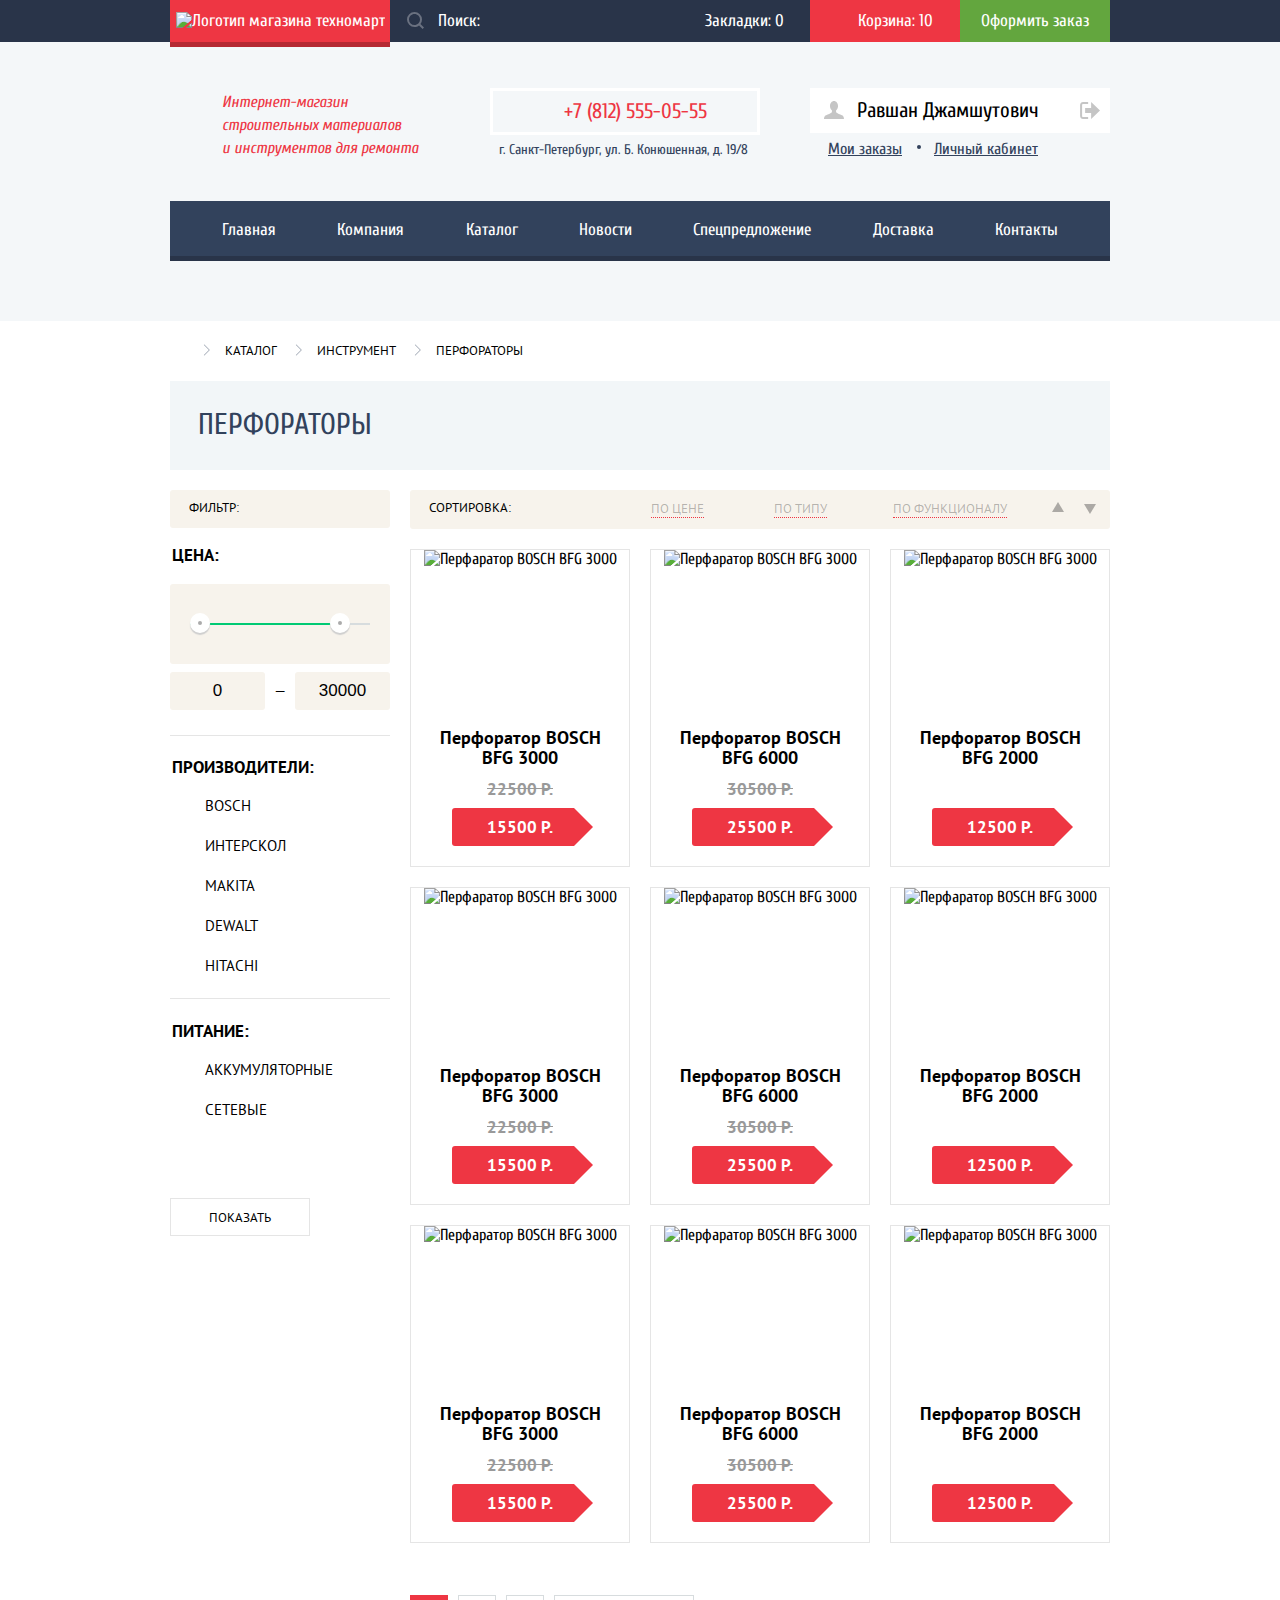
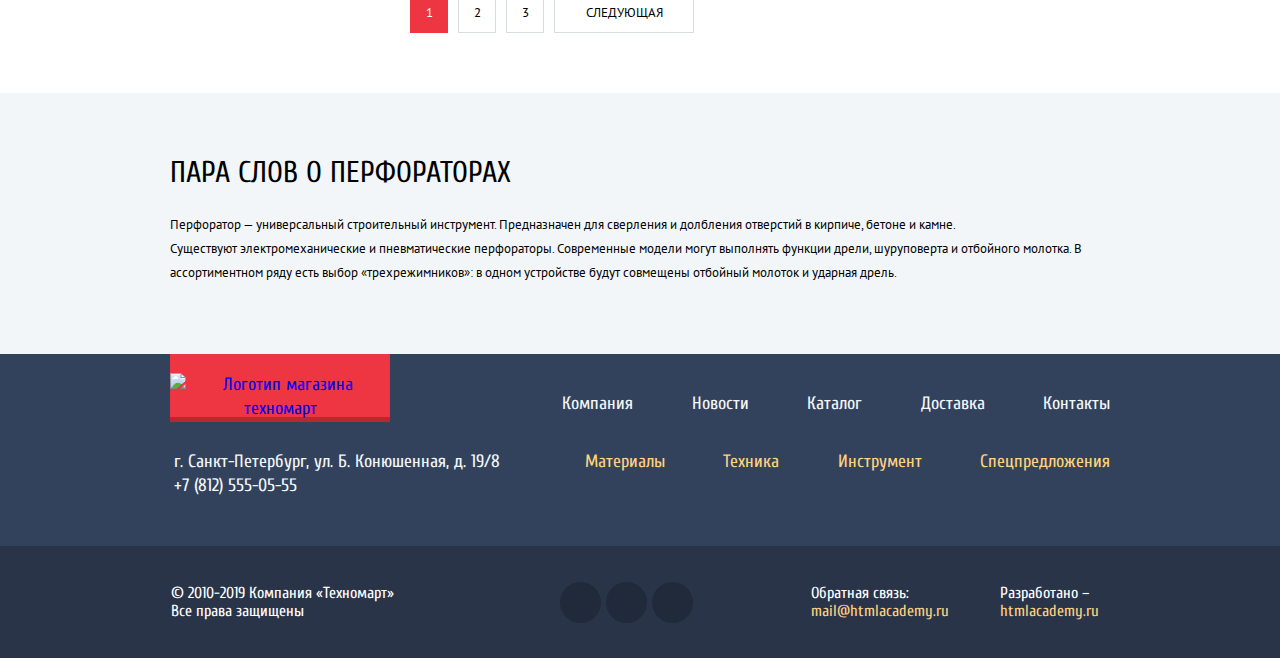
==== commit 181881f5: "исправил баги ie11" ====
--- a/technomart-catalog.html
+++ b/technomart-catalog.html
@@ -7,6 +7,7 @@
     <link href="https://fonts.googleapis.com/css?family=Cuprum:400,400i,700%7CPT+Sans:400,700&display=swap&subset=cyrillic" rel="stylesheet">
     <link href="css/normalize.css" rel="stylesheet">
     <link href="css/style.css" rel="stylesheet">
+    <meta name="format-detection" content="telephone=no">
 </head>
 
 <body>
@@ -16,7 +17,7 @@
 
         <div class="main-header-top">
             <div class="container">
-                <a class="main-header-logo" href="technomart-index.html"><img src="img/logo-text.png" width="110" height="18" alt="Логотип магазина техномарт">
+                <a class="main-header-logo" href="index.html" style="position: relative;"><img src="img/logo-text.png" width="110" height="18" alt="Логотип магазина техномарт">
                 </a>
                 <form class="search" action="#" method="post"><label class="visually-hidden">Поиск</label>
                     <input type="search" name="search" id="search" placeholder="Поиск:">
@@ -34,7 +35,7 @@
         <div class="main-header-bottom">
             <div class="container">
                 <div class="header-bottom-wrapper">
-                    <h1>Интернет-магазин <br>строительных материалов <br>и инструментов для ремонта
+                    <h1 style="font-weight: 400;">Интернет-магазин <br>строительных материалов <br>и инструментов для ремонта
                     </h1>
 
                     <div class="main-header-contacts">
@@ -50,7 +51,7 @@
                         <p class="user-name">
                             <a class="user-door" href="# "><svg xmlns="http://www.w3.org/2000/svg" width="20" height="18" viewBox="0 0 20 18"><path fill="#c5c5c5" d="M17.881 14.166c-2.144-.735-4.256-1.666-5.207-2.39-.657-.501-.77-1.618-.517-2.415 1.118-.903 1.864-2.477 1.864-4.278C14.021 2.276 12.221 0 10 0S5.979 2.276 5.979 5.083c0 1.801.746 3.374 1.863 4.277.253.798.141 1.915-.517 2.416-.95.724-3.063 1.654-5.207 2.39S0 18 0 18h20s.025-3.099-2.119-3.834z"/></svg>Равшан Джамшутович</a>
                             <a class="user-out" href="# "><svg xmlns="http://www.w3.org/2000/svg" width="21" height="17" viewBox="0 0 21 17"><g fill="#c5c5c5"><path fill="#c5c5c5" d="M21 8.5L12.125 0v6h-6v5h6v6z"/><path fill="#c5c5c5" d="M3.106 13.952V3.048c.018-.376.171-1.057 1.01-1.057h5.027V0H4.116C1.938 0 1.112 1.81 1.087 3.027v10.946C1.112 15.189 1.938 17 4.116 17h5.027v-1.99H4.116c-.839 0-.992-.683-1.01-1.058z"/></g></svg><span class="visually-hidden ">Выход</span></a>
-                            <!--Здесь может списком зделать?-->
+
                         </p>
                         <ul class="user-data">
                             <li><a href="#">Мои заказы</a></li>
@@ -61,7 +62,7 @@
 
                 <nav class="main-navigation">
                     <ul class="site-navigation">
-                        <li><a href="technomart-index.html">Главная</a></li>
+                        <li><a href="index.html">Главная</a></li>
                         <li><a href="# ">Компания</a></li>
                         <li><a href="technomart-catalog.html">Каталог</a></li>
                         <li><a href="# ">Новости</a></li>
@@ -80,7 +81,7 @@
 
         <div class="container">
             <ul class="breadcrumbs">
-                <li class="home"><a href="technomart-index.html"><span class="visually-hidden">Домой</span></a></li>
+                <li class="home"><a href="index.html"><span class="visually-hidden">Домой</span></a></li>
                 <li><a href="technomart-catalog.html">Каталог</a></li>
                 <li><a href="# ">Инструмент</a></li>
                 <li class="breadcrumbs-current"><a href="# ">Перфораторы</a></li>
@@ -108,7 +109,7 @@
                                     <div class="toggle toggle-max"></div>
                                 </div>
                                 <div class="price-controls">
-                                    <input name="min-price" type="text" value="0">
+                                    <input name="min-price" type="text" value="0">—
                                     <input name="max-price" value="30000">
                                 </div>
                             </div>
@@ -161,9 +162,8 @@
                             <li><a class="sorting-price" href="#">По цене</a></li>
                             <li><a class="sorting-type" href="#">По типу</a></li>
                             <li><a class="sorting-function" href="#">По функционалу</a></li>
-                            <li><a class="sorting-up" href="#"><span class="visually-hidden" >Сортировка по возрастанию</span></a></li>
-                            <li><a class="sorting-down" href="#"><span class="visually-hidden" >Сортировка по убыванию</span></a></li>
-
+                            <li><a class="sorting-up" href="#"><span class="visually-hidden">Сортировка по возрастанию</span></a></li>
+                            <li><a class="sorting-down" href="#"><span class="visually-hidden">Сортировка по убыванию</span></a></li>
                         </ul>
                     </div>
                     <ul class="catalog-list">
@@ -363,7 +363,7 @@
             <div class="container">
 
                 <div class="footer-logo-address">
-                    <a class="footer-logo" href="technomart-index.html"><img src="img/logo-text.png" width="140" height="24" alt="Логотип магазина техномарт">
+                    <a class="footer-logo" href="index.html"><img src="img/logo-text.png" width="140" height="24" alt="Логотип магазина техномарт">
                     </a>
                     <P class="footer-address">
                         г. Санкт-Петербург, ул. Б. Конюшенная, д. 19/8 <br> +7 (812) 555-05-55
--- a/css/style.css
+++ b/css/style.css
@@ -1,20 +1,23 @@
 html {
+    -webkit-box-sizing: border-box;
     box-sizing: border-box;
 }
 
 *,
  ::before,
 *::after {
+    -webkit-box-sizing: inherit;
     box-sizing: inherit;
 }
 
 body {
     margin: 0;
     padding: 0;
-    font-family: "Cuprum", Arial, sans-serif;
+    font-family: "Cuprum", "Arial", sans-serif;
     font-weight: 400;
     color: #000000;
     background-color: #ffffff;
+    overflow-X: hidden;
 }
 
 a {
@@ -36,6 +39,7 @@
     border: 0;
     padding: 0;
     white-space: nowrap;
+    -webkit-clip-path: inset(100%);
     clip-path: inset(100%);
     clip: rect(0 0 0 0);
     overflow: hidden;
@@ -55,8 +59,13 @@
 }
 
 .main-header-top .container {
-    display: flex;
+    display: -webkit-box;
+    display: -ms-flexbox;
+    display: flex;
+    -ms-flex-wrap: wrap;
     flex-wrap: wrap;
+    -webkit-box-align: center;
+    -ms-flex-align: center;
     align-items: center;
 }
 
@@ -72,6 +81,7 @@
     width: 220px;
     height: 42px;
     background-color: #ee3643;
+    -webkit-box-shadow: 0px 5px #b52933;
     box-shadow: 0px 5px #b52933;
 }
 
@@ -105,7 +115,7 @@
 
 .search input[type="search"]::-webkit-input-placeholder {
     color: #ffffff;
-    font-family: "Cuprum", Arial, sans-serif;
+    font-family: "Cuprum", "Arial", sans-serif;
     font-weight: 400;
     font-size: 17px;
     line-height: 18px;
@@ -220,8 +230,12 @@
 }
 
 .header-bottom-wrapper {
+    display: -webkit-box;
+    display: -ms-flexbox;
     display: flex;
     margin-bottom: 39px;
+    -webkit-box-pack: justify;
+    -ms-flex-pack: justify;
     justify-content: space-between;
 }
 
@@ -294,8 +308,12 @@
 }
 
 .login-authentication {
+    display: -webkit-box;
+    display: -ms-flexbox;
     display: flex;
     width: 300px;
+    -webkit-box-pack: justify;
+    -ms-flex-pack: justify;
     justify-content: space-between;
     padding-left: 18px;
 }
@@ -356,10 +374,14 @@
 }
 
 .user-name {
+    display: -webkit-box;
+    display: -ms-flexbox;
     display: flex;
     width: 300px;
     background-color: #ffffff;
     margin: 0px;
+    -webkit-box-pack: justify;
+    -ms-flex-pack: justify;
     justify-content: space-between;
     margin-bottom: 7px;
 }
@@ -411,6 +433,8 @@
 }
 
 .user-data {
+    display: -webkit-box;
+    display: -ms-flexbox;
     display: flex;
     padding-left: 18px;
 }
@@ -453,14 +477,20 @@
     background-color: #32425c;
     font-size: 17px;
     line-height: 17px;
+    -webkit-box-shadow: inset 0px -5px #293449;
     box-shadow: inset 0px -5px #293449;
 }
 
 .site-navigation {
-    display: flex;
+    display: -webkit-box;
+    display: -ms-flexbox;
+    display: flex;
+    -ms-flex-wrap: wrap;
     flex-wrap: wrap;
     padding-left: 22px;
     padding-right: 22px;
+    -webkit-box-pack: justify;
+    -ms-flex-pack: justify;
     justify-content: space-between;
 }
 
@@ -469,6 +499,7 @@
     padding: 20px 30px 23px;
     color: #ffffff;
     background-color: #32425c;
+    -webkit-box-shadow: inset 0px -5px #293449;
     box-shadow: inset 0px -5px #293449;
 }
 
@@ -501,8 +532,13 @@
 
 .assortment ul {
     list-style: none;
-    display: flex;
+    display: -webkit-box;
+    display: -ms-flexbox;
+    display: flex;
+    -ms-flex-wrap: wrap;
     flex-wrap: wrap;
+    -webkit-box-pack: justify;
+    -ms-flex-pack: justify;
     justify-content: space-between;
     padding: 0px;
     margin: 0px;
@@ -592,6 +628,8 @@
 /*Слайдер-1 с 2 банерами*/
 
 .promo {
+    display: -webkit-box;
+    display: -ms-flexbox;
     display: flex;
     margin-bottom: 53px;
 }
@@ -636,6 +674,7 @@
 
 .slider-controls label {
     display: inline-block;
+    vertical-align: middle;
     margin-right: 6px;
     width: 10px;
     height: 10px;
@@ -673,12 +712,14 @@
 }
 
 #s1-btn-1:checked~.slider-slides {
+    background-color: #685c53;
     background-image: url("../img/slider1.jpg");
     background-position: 0 0;
     background-repeat: no-repeat;
 }
 
 #s1-btn-2:checked~.slider-slides {
+    background-color: #685c53;
     background-image: url("../img/slider2.jpg");
     background-position: 0 0;
     background-repeat: no-repeat;
@@ -728,8 +769,13 @@
 /*Популярные товары*/
 
 .popular-goods-title {
-    display: flex;
+    display: -webkit-box;
+    display: -ms-flexbox;
+    display: flex;
+    -ms-flex-wrap: wrap;
     flex-wrap: wrap;
+    -webkit-box-pack: justify;
+    -ms-flex-pack: justify;
     justify-content: space-between;
     background-color: #f9f5f0;
     padding-top: 28px;
@@ -755,8 +801,13 @@
 }
 
 .popular-goods-list {
-    display: flex;
+    display: -webkit-box;
+    display: -ms-flexbox;
+    display: flex;
+    -ms-flex-wrap: wrap;
     flex-wrap: wrap;
+    -webkit-box-pack: justify;
+    -ms-flex-pack: justify;
     justify-content: space-between;
     list-style: none;
     padding: 0px;
@@ -771,8 +822,13 @@
 /*популярные производители*/
 
 .popular-manufacturers-title {
-    display: flex;
+    display: -webkit-box;
+    display: -ms-flexbox;
+    display: flex;
+    -ms-flex-wrap: wrap;
     flex-wrap: wrap;
+    -webkit-box-pack: justify;
+    -ms-flex-pack: justify;
     justify-content: space-between;
     background-color: #f9f5f0;
     padding-top: 28px;
@@ -798,8 +854,13 @@
 }
 
 .popular-manufacturers-list {
-    display: flex;
+    display: -webkit-box;
+    display: -ms-flexbox;
+    display: flex;
+    -ms-flex-wrap: wrap;
     flex-wrap: wrap;
+    -webkit-box-pack: justify;
+    -ms-flex-pack: justify;
     justify-content: space-between;
     list-style: none;
     padding: 0px;
@@ -808,14 +869,30 @@
 }
 
 .manufacturer-item {
+    margin-bottom: 20px;
+    margin-right: 20px;
+}
+
+.manufacturer-item a {
     display: flex;
     justify-content: center;
     align-items: center;
+    /* display: inline-block;
+    vertical-align: middle;
+    text-align: center; */
     width: 220px;
     min-height: 145px;
     border: 1px solid #e5e5e5;
-    margin-bottom: 20px;
-    margin-right: 20px;
+}
+
+.manufacturer-item a:hover,
+.manufacturer-item a:focus {
+    box-shadow: 0px 10px 25px 0px rgba(41, 52, 73, 0.5);
+}
+
+.manufacturer-item a:active {
+    box-shadow: 0px 4px 10px 0px rgba(41, 52, 73, 0.5);
+    opacity: 0.5;
 }
 
 .manufacturer-item:nth-child(4n) {
@@ -827,7 +904,7 @@
 
 .services {
     background-color: #f4f8f9;
-    min-height: 522px;
+    /* min-height: 522px; */
     margin-bottom: 80px;
 }
 
@@ -837,7 +914,11 @@
 }
 
 .slider-2 {
-    display: flex;
+    display: -webkit-box;
+    display: -ms-flexbox;
+    display: flex;
+    position: relative;
+    padding-bottom: 99px;
 }
 
 .slider-controls-2 {
@@ -855,7 +936,7 @@
     background-repeat: no-repeat;
     background-position: 0 0;
     right: 0px;
-    bottom: -45px;
+    top: -45px;
 }
 
 .slider-controls-2 label {
@@ -895,7 +976,6 @@
 
 .slider-2-item {
     display: block;
-    position: relative;
     width: 620px;
 }
 
@@ -912,24 +992,24 @@
 .slider-2-picture1 {
     position: absolute;
     right: 0px;
-    bottom: -138px;
+    bottom: 0px;
 }
 
 .slider-2-picture2 {
     position: absolute;
-    right: -9px;
-    bottom: -114px;
+    right: -8px;
+    bottom: 0px;
 }
 
 .slider-2-picture3 {
     position: absolute;
     right: -10px;
-    bottom: -121px;
+    bottom: 0px;
 }
 
 .btn-credit {
     width: 195px;
-    margin-top: 27px;
+    margin-top: 24px;
 }
 
 .slide {
@@ -946,9 +1026,13 @@
 /*О компании*/
 
 .main-company {
+    display: -webkit-box;
+    display: -ms-flexbox;
     display: flex;
     padding-top: 80px;
     padding-bottom: 86px;
+    -webkit-box-pack: justify;
+    -ms-flex-pack: justify;
     justify-content: space-between;
     padding: 0px;
     margin-bottom: 86px;
@@ -976,7 +1060,7 @@
 .services p,
 .about-company p,
 .сontacts p {
-    font-family: "PT Sans", Arial, sans-serif;
+    font-family: "PT Sans", "Arial", sans-serif;
     font-weight: 400;
     font-size: 13px;
     line-height: 24px;
@@ -1063,6 +1147,8 @@
 }
 
 .footer-top .container {
+    display: -webkit-box;
+    display: -ms-flexbox;
     display: flex;
     padding-bottom: 48px;
 }
@@ -1076,8 +1162,10 @@
     width: 220px;
     height: 68px;
     background-color: #ee3643;
+    -webkit-box-shadow: inset 0px -5px #b52933;
     box-shadow: inset 0px -5px #b52933;
     text-align: center;
+    vertical-align: middle;
     padding-top: 19px;
     margin-bottom: 28px;
 }
@@ -1101,11 +1189,16 @@
 }
 
 .footer-site-navigation {
-    display: flex;
+    display: -webkit-box;
+    display: -ms-flexbox;
+    display: flex;
+    -ms-flex-wrap: wrap;
     flex-wrap: wrap;
     padding-top: 38px;
     padding-bottom: 34px;
     padding-left: 2px;
+    -webkit-box-pack: justify;
+    -ms-flex-pack: justify;
     justify-content: space-between;
 }
 
@@ -1114,8 +1207,13 @@
 }
 
 .footer-product {
-    display: flex;
+    display: -webkit-box;
+    display: -ms-flexbox;
+    display: flex;
+    -ms-flex-wrap: wrap;
     flex-wrap: wrap;
+    -webkit-box-pack: justify;
+    -ms-flex-pack: justify;
     justify-content: space-between;
     padding-left: 25px;
 }
@@ -1141,6 +1239,8 @@
 }
 
 .footer-bottom .container {
+    display: -webkit-box;
+    display: -ms-flexbox;
     display: flex;
     padding-top: 38px;
     padding-bottom: 35px;
@@ -1154,7 +1254,10 @@
 }
 
 .footer-social ul {
-    display: flex;
+    display: -webkit-box;
+    display: -ms-flexbox;
+    display: flex;
+    -ms-flex-wrap: wrap;
     flex-wrap: wrap;
 }
 
@@ -1242,8 +1345,13 @@
 /*main каталога*/
 
 .breadcrumbs {
-    display: flex;
+    display: -webkit-box;
+    display: -ms-flexbox;
+    display: flex;
+    -webkit-box-pack: start;
+    -ms-flex-pack: start;
     justify-content: flex-start;
+    -ms-flex-wrap: wrap;
     flex-wrap: wrap;
     list-style: none;
     margin: 0px;
@@ -1253,7 +1361,7 @@
 }
 
 .breadcrumbs a {
-    font-family: "PT Sans", Arial, sans-serif;
+    font-family: "PT Sans", "Arial", sans-serif;
     font-weight: 400;
     font-size: 13px;
     line-height: 18px;
@@ -1271,7 +1379,10 @@
     position: absolute;
     width: 8px;
     height: 8px;
+    -webkit-box-shadow: 1px 1px #c1c6ce;
     box-shadow: 1px 1px #c1c6ce;
+    -webkit-transform: rotate(-45deg);
+    -ms-transform: rotate(-45deg);
     transform: rotate(-45deg);
     top: 5px;
     right: -22px;
@@ -1312,6 +1423,8 @@
 }
 
 .catalog-wrapper {
+    display: -webkit-box;
+    display: -ms-flexbox;
     display: flex;
 }
 
@@ -1330,7 +1443,7 @@
 }
 
 .filter-title h3 {
-    font-family: "PT Sans", Arial, sans-serif;
+    font-family: "PT Sans", "Arial", sans-serif;
     font-weight: 400;
     font-size: 13px;
     line-height: 18px;
@@ -1340,7 +1453,7 @@
 }
 
 .filter {
-    font-family: "PT Sans", Arial, sans-serif;
+    font-family: "PT Sans", "Arial", sans-serif;
     font-weight: 400;
     font-size: 15px;
     line-height: 20px;
@@ -1391,6 +1504,7 @@
     height: 20px;
     border: 8px solid #ffffff;
     background-color: #ababab;
+    -webkit-box-shadow: 0 2px 1px 0 #cfcfcf;
     box-shadow: 0 2px 1px 0 #cfcfcf;
     border-radius: 50%;
     cursor: pointer;
@@ -1406,11 +1520,16 @@
 
 .price-controls {
     position: relative;
-    display: flex;
+    display: -webkit-box;
+    display: -ms-flexbox;
+    display: flex;
+    -webkit-box-pack: justify;
+    -ms-flex-pack: justify;
     justify-content: space-between;
     padding-bottom: 25px;
     border-bottom: 1px solid #e5e5e5;
     margin-bottom: 16px;
+    align-items: center;
 }
 
 .price-controls input {
@@ -1420,21 +1539,12 @@
     line-height: 18px;
     text-transform: uppercase;
     color: #000000;
-    padding-top: 8px;
-    padding-bottom: 12px;
+    padding-top: 10px;
+    padding-bottom: 10px;
     text-align: center;
     border: none;
     background-color: #f7f3ec;
-}
-
-.price-controls::before {
-    position: absolute;
-    width: 10px;
-    height: 1px;
-    left: 105px;
-    top: 18px;
-    background-color: #000000;
-    content: "";
+    border-radius: 3px;
 }
 
 .filter-input {
@@ -1540,6 +1650,8 @@
 /*сортировка*/
 
 .sorting {
+    display: -webkit-box;
+    display: -ms-flexbox;
     display: flex;
     padding-top: 9px;
     padding-bottom: 11px;
@@ -1553,7 +1665,7 @@
     margin: 0px;
     margin-right: 140px;
     margin-left: 19px;
-    font-family: "PT Sans", Arial, sans-serif;
+    font-family: "PT Sans", "Arial", sans-serif;
     font-weight: 400;
     font-size: 13px;
     line-height: 18px;
@@ -1561,36 +1673,38 @@
 }
 
 .sorting-list {
-    display: flex;
+    display: -webkit-box;
+    display: -ms-flexbox;
+    display: flex;
+    -ms-flex-wrap: wrap;
     flex-wrap: wrap;
 }
 
 .sorting-list a {
     color: rgba(17, 17, 17, 0.3);
-    text-decoration: underline;
-    text-decoration-style: dotted;
-    text-decoration-color: #ee3643;
-    font-family: "PT Sans", Arial, sans-serif;
+    font-family: "PT Sans", "Arial", sans-serif;
     font-weight: 400;
     font-size: 13px;
     line-height: 18px;
     text-transform: uppercase;
+    border-bottom: 1px dotted #ee3643;
 }
 
 .sorting-list a:hover,
 .sorting-list a:focus {
     color: #000000;
-    text-decoration-style: solid;
+    border-bottom: 1px solid #ee3643;
 }
 
 .sorting-list a:active {
     color: #ee3643;
-    text-decoration: none;
+    border-bottom: none;
 }
 
 .sorting-up,
 .sorting-down {
     position: relative;
+    display: block;
 }
 
 .sorting-up::before,
@@ -1660,7 +1774,10 @@
 }
 
 .catalog-list {
-    display: flex;
+    display: -webkit-box;
+    display: -ms-flexbox;
+    display: flex;
+    -ms-flex-wrap: wrap;
     flex-wrap: wrap;
     list-style: none;
     padding: 0;
@@ -1669,7 +1786,12 @@
 }
 
 .catalog-item {
-    display: flex;
+    display: -webkit-box;
+    display: -ms-flexbox;
+    display: flex;
+    -webkit-box-orient: vertical;
+    -webkit-box-direction: normal;
+    -ms-flex-direction: column;
     flex-direction: column;
     position: relative;
     width: 220px;
@@ -1686,6 +1808,7 @@
 
 .catalog-item:hover,
 .catalog-item:focus {
+    -webkit-box-shadow: 0px 10px 25px 0px rgba(41, 52, 73, 0.5);
     box-shadow: 0px 10px 25px 0px rgba(41, 52, 73, 0.5);
 }
 
@@ -1703,7 +1826,7 @@
 }
 
 .catalog-item h3 {
-    font-family: "PT Sans", Arial, sans-serif;
+    font-family: "PT Sans", "Arial", sans-serif;
     font-weight: 700;
     font-size: 18px;
     line-height: 20px;
@@ -1719,7 +1842,7 @@
 }
 
 .catalog-item-old-price {
-    font-family: "PT Sans", Arial, sans-serif;
+    font-family: "PT Sans", "Arial", sans-serif;
     font-weight: 700;
     font-size: 17px;
     line-height: 18px;
@@ -1729,7 +1852,7 @@
 
 .catalog-item-new-price {
     position: relative;
-    font-family: "PT Sans", Arial, sans-serif;
+    font-family: "PT Sans", "Arial", sans-serif;
     font-weight: 700;
     font-size: 17px;
     line-height: 18px;
@@ -1846,9 +1969,11 @@
 /*Пагинатор*/
 
 .pagination-list {
+    display: -webkit-box;
+    display: -ms-flexbox;
     display: flex;
     list-style: none;
-    font-family: "PT Sans", Arial, sans-serif;
+    font-family: "PT Sans", "Arial", sans-serif;
     font-weight: 400;
     font-size: 13px;
     line-height: 18px;
@@ -1867,6 +1992,7 @@
     height: 38px;
     border: 1px solid #d7dcde;
     text-align: center;
+    vertical-align: middle;
     padding-top: 8px;
 }
 
@@ -1920,7 +2046,7 @@
 }
 
 .about-perforator p {
-    font-family: "PT Sans", Arial, sans-serif;
+    font-family: "PT Sans", "Arial", sans-serif;
     font-weight: 400;
     font-size: 13px;
     line-height: 24px;
@@ -1945,10 +2071,15 @@
 }
 
 .modal-cart-container {
-    display: flex;
+    display: -webkit-box;
+    display: -ms-flexbox;
+    display: flex;
+    -ms-flex-wrap: wrap;
     flex-wrap: wrap;
     width: 460px;
     margin: 0 auto;
+    -webkit-box-pack: justify;
+    -ms-flex-pack: justify;
     justify-content: space-between;
 }
 
@@ -2012,6 +2143,7 @@
 
 .modal {
     position: fixed;
+    -webkit-box-shadow: 0px 0px 16px 8px rgba(47, 42, 43, 0.5);
     box-shadow: 0px 0px 16px 8px rgba(47, 42, 43, 0.5);
     z-index: 100;
 }
@@ -2028,6 +2160,16 @@
 
 .modal-map p {
     margin: 0px;
+    position: absolute;
+    top: 0;
+    left: 0;
+    z-index: 1;
+}
+
+.modal-map iframe {
+    position: relative;
+    z-index: 2;
+    border: none;
 }
 
 .modal-close {
@@ -2040,6 +2182,7 @@
     cursor: pointer;
     border: none;
     background: transparent;
+    z-index: 3;
 }
 
 .modal-close::before {
@@ -2078,15 +2221,20 @@
 }
 
 .modal-feedback-container {
-    display: flex;
+    display: -webkit-box;
+    display: -ms-flexbox;
+    display: flex;
+    -ms-flex-wrap: wrap;
     flex-wrap: wrap;
     width: 460px;
     margin: 0 auto;
+    -webkit-box-pack: justify;
+    -ms-flex-pack: justify;
     justify-content: space-between;
 }
 
 .feedback-item input {
-    font-family: "PT Sans", Arial, sans-serif;
+    font-family: "PT Sans", "Arial", sans-serif;
     font-weight: 400;
     font-size: 13px;
     line-height: 18px;
@@ -2116,7 +2264,7 @@
 }
 
 .feedback-item textarea {
-    font-family: "PT Sans", Arial, sans-serif;
+    font-family: "PT Sans", "Arial", sans-serif;
     font-weight: 400;
     font-size: 13px;
     line-height: 18px;
@@ -2130,4 +2278,99 @@
 .button-feedback {
     width: 100%;
     margin: 38px 0;
+}
+
+.modal-show {
+    display: block;
+    -webkit-animation: bounce 0.6s;
+    animation: bounce 0.6s;
+}
+
+.modal-feedback-error {
+    -webkit-animation: shake 0.6s;
+    animation: shake 0.6s;
+}
+
+@-webkit-keyframes bounce {
+    0% {
+        -webkit-transform: translateY(-2000px);
+        transform: translateY(-2000px);
+    }
+    70% {
+        -webkit-transform: translateY(30px);
+        transform: translateY(30px);
+    }
+    90% {
+        -webkit-transform: translateY(-10px);
+        transform: translateY(-10px);
+    }
+    100% {
+        -webkit-transform: translateY(0);
+        transform: translateY(0);
+    }
+}
+
+@keyframes bounce {
+    0% {
+        -webkit-transform: translateY(-2000px);
+        transform: translateY(-2000px);
+    }
+    70% {
+        -webkit-transform: translateY(30px);
+        transform: translateY(30px);
+    }
+    90% {
+        -webkit-transform: translateY(-10px);
+        transform: translateY(-10px);
+    }
+    100% {
+        -webkit-transform: translateY(0);
+        transform: translateY(0);
+    }
+}
+
+@-webkit-keyframes shake {
+    0%,
+    100% {
+        -webkit-transform: translateX(0);
+        transform: translateX(0);
+    }
+    10%,
+    30%,
+    50%,
+    70%,
+    90% {
+        -webkit-transform: translateX(-10px);
+        transform: translateX(-10px);
+    }
+    20%,
+    40%,
+    60%,
+    80% {
+        -webkit-transform: translateX(10px);
+        transform: translateX(10px);
+    }
+}
+
+@keyframes shake {
+    0%,
+    100% {
+        -webkit-transform: translateX(0);
+        transform: translateX(0);
+    }
+    10%,
+    30%,
+    50%,
+    70%,
+    90% {
+        -webkit-transform: translateX(-10px);
+        transform: translateX(-10px);
+    }
+    20%,
+    40%,
+    60%,
+    80% {
+        -webkit-transform: translateX(10px);
+        transform: translateX(10px);
+    }
 }